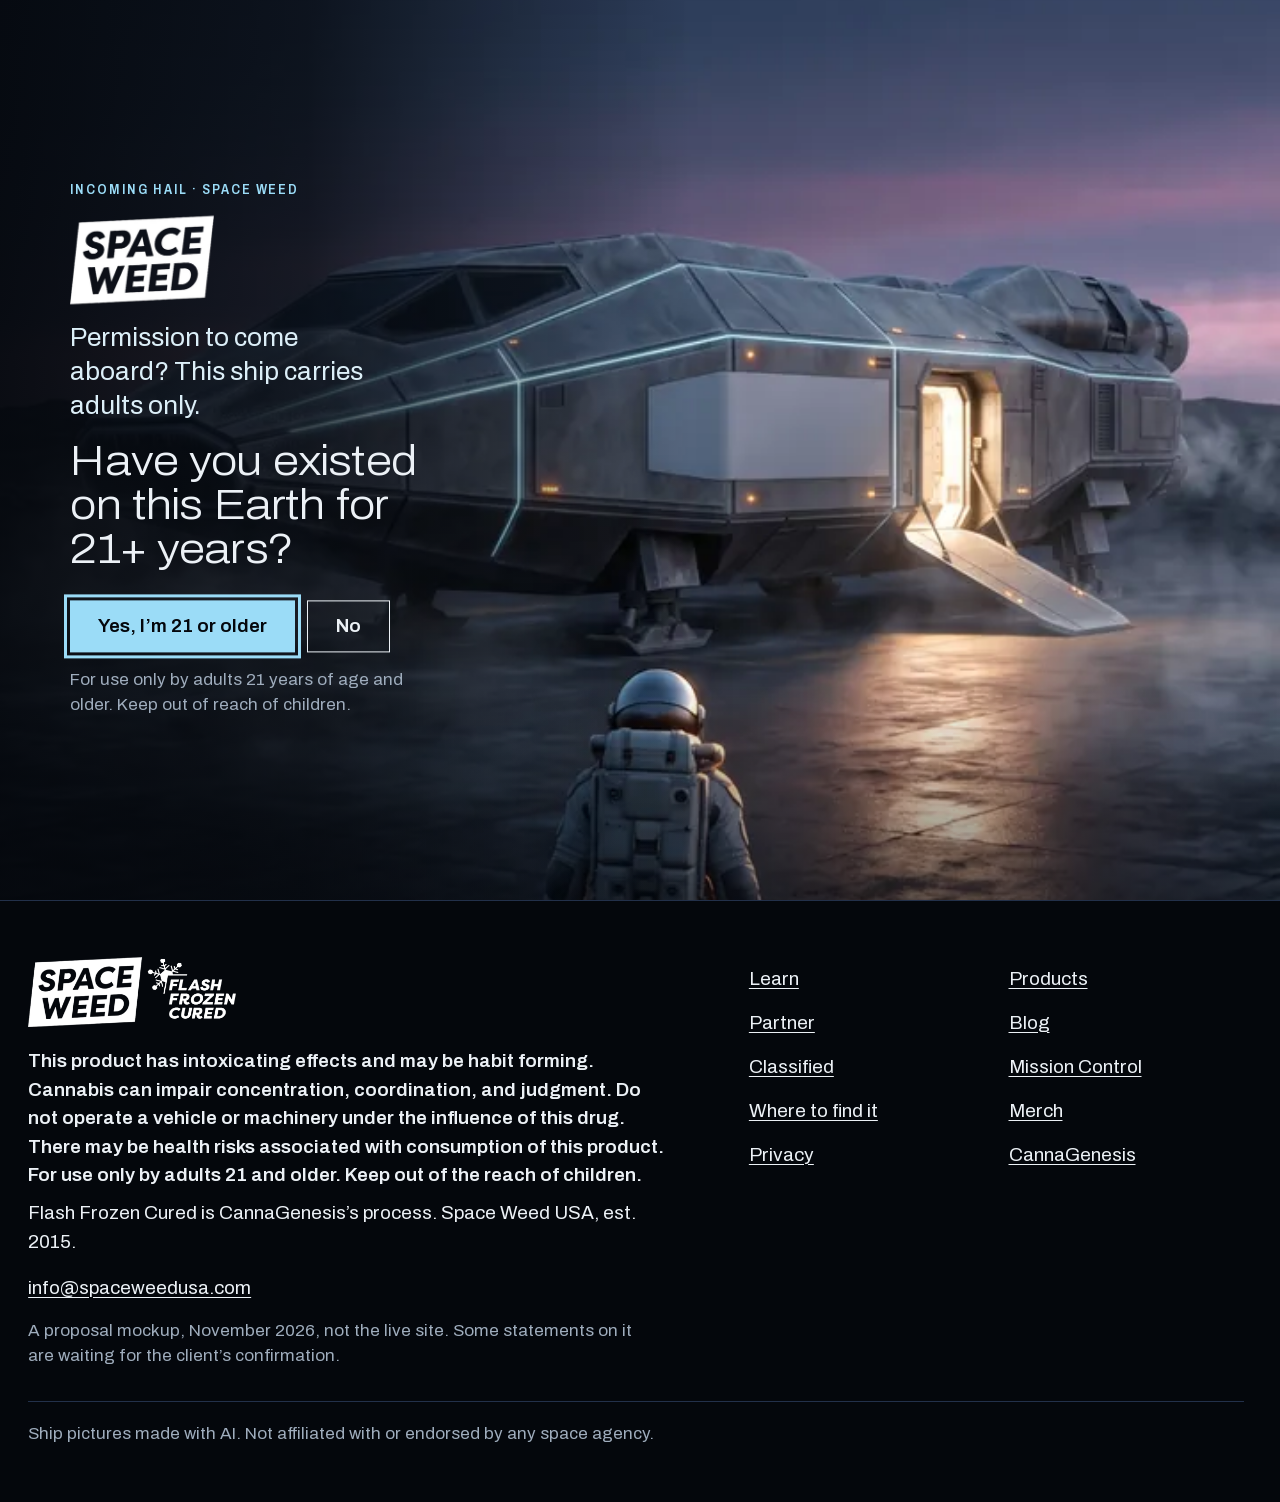
==== index.html @ d1293e0a "Boarding mock: the gate outside the ship, the boarding move, the main room with six doors, Classifie" ====
<!doctype html>
<html lang="en">
<head>
<meta charset="utf-8">
<meta name="viewport" content="width=device-width, initial-scale=1, viewport-fit=cover">
<title>Space Weed | Flash Frozen Cured Cannabis Flower</title>
<meta name="description" content="Frozen within an hour of harvest, then dried under vacuum, so a gram fills the jar like two. Space Weed flower, at licensed dispensaries. 21+.">
<meta name="robots" content="noindex">
<meta name="color-scheme" content="dark">
<meta name="theme-color" content="#04070C">
<meta name="format-detection" content="telephone=no">
<meta http-equiv="Content-Security-Policy" content="default-src 'self'; img-src 'self' data:; media-src 'self'; style-src 'self'; script-src 'self'; font-src 'self'; form-action 'self' mailto:; base-uri 'self'; object-src 'none'">
<meta property="og:type" content="website">
<meta property="og:title" content="Space Weed | Flash Frozen Cured Cannabis Flower">
<meta property="og:description" content="Frozen within an hour of harvest, then dried under vacuum, so a gram fills the jar like two. Space Weed flower, at licensed dispensaries. 21+.">
<meta property="og:image" content="https://avjcodes.github.io/boarding-mock/og-board.jpg">
<meta property="og:image:width" content="1200">
<meta property="og:image:height" content="630">
<meta name="twitter:card" content="summary_large_image">
<link rel="preload" href="assets/fonts/archivo.v2.woff2" as="font" type="font/woff2" crossorigin>
<link rel="stylesheet" href="assets/board.v1.css">
<link rel="icon" href="assets/favicon.svg" type="image/svg+xml">
<link rel="apple-touch-icon" href="assets/apple-touch-icon.png">
<script src="assets/board-boot.v1.js"></script>
</head>
<body class="page-room">
<div class="gate" id="gate" role="dialog" aria-modal="true" aria-labelledby="gate-q" aria-describedby="gate-legal">
  <div class="gate__scene" aria-hidden="true">
    <picture>
      <source media="(max-aspect-ratio: 1/1)" type="image/webp" srcset="assets/board/gate-tall-720.webp 720w, assets/board/gate-tall-1080.webp 1080w" sizes="100vw">
      <img src="assets/board/gate-wide-1280.webp" srcset="assets/board/gate-wide-1280.webp 1280w, assets/board/gate-wide-1920.webp 1920w" sizes="100vw" width="1920" height="1072" alt="" fetchpriority="high" draggable="false">
    </picture>
  </div>
  <div class="gate__ramp" aria-hidden="true">
    <picture>
      <source media="(max-aspect-ratio: 1/1)" type="image/webp" srcset="assets/board/ramp-tall-720.webp 720w, assets/board/ramp-tall-1080.webp 1080w" sizes="100vw">
      <img src="assets/board/ramp-wide-1280.webp" srcset="assets/board/ramp-wide-1280.webp 1280w, assets/board/ramp-wide-1920.webp 1920w" sizes="100vw" width="1920" height="1072" alt="" loading="lazy" decoding="async" draggable="false">
    </picture>
  </div>
  <div class="gate__shade" aria-hidden="true"></div>
  <div class="gate__panel">
    <div class="gate__ask">
      <div class="gate__top">
        <p class="tag tag--ice">Incoming hail · <span translate="no">Space&nbsp;Weed</span></p>
        <img class="gate__mark" src="assets/img/wordmark-white-300.webp" srcset="assets/img/wordmark-white-300.webp 300w, assets/img/wordmark-white-600.webp 600w" sizes="144px" width="600" height="370" alt="Space Weed">
      </div>
      <p class="gate__invite">Permission to come aboard? This ship carries adults only.</p>
      <h2 class="gate__q" id="gate-q" tabindex="-1">Have you existed on this Earth for 21+ years?</h2>
    </div>
    <div class="gate__act">
      <div class="gate__buttons">
        <button class="button" type="button" data-gate="yes">Yes, I’m 21&nbsp;or older</button>
        <button class="button button--quiet" type="button" data-gate="no">No</button>
      </div>
      <div class="gate__denied" hidden>
        <p tabindex="-1">You must be 21&nbsp;or older to visit this site.</p>
        <button class="textlink" type="button" data-gate="back">Back to the question</button>
      </div>
      <p class="gate__legal" id="gate-legal">For use only by adults 21&nbsp;years of age and older. Keep out of reach of children.</p>
    </div>
  </div>
</div>
<header class="hdr">
  <a class="skip" href="#main">Skip to content</a>
  <a class="mark" href="index.html" aria-current="page"><img src="assets/img/wordmark-white-300.webp" srcset="assets/img/wordmark-white-300.webp 300w, assets/img/wordmark-white-600.webp 600w" sizes="84px" width="600" height="370" alt="Space Weed, home"></a>
  <div class="hdr__right">
    <a class="hdr__find" href="find.html">Where to find it</a>
    <a class="hdr__merch" href="https://shopspaceweed.com" target="_blank" rel="noopener">Merch<span class="vh"> (opens the merch shop in a new tab)</span></a>
    <button class="age" type="button" data-again aria-label="21+ · show the age check again">21+</button>
  </div>
</header>
<main id="main" tabindex="-1">
<section class="room" aria-labelledby="room-title">
  <div class="room__view">
    <div class="room__stage">
      <img class="room__img" src="assets/board/room-wide-1600.webp" srcset="assets/board/room-wide-1100.webp 1100w, assets/board/room-wide-1600.webp 1600w, assets/board/room-wide-2400.webp 2400w" sizes="(max-width: 999px) 1440px, (max-aspect-ratio: 6/5) 1440px, 100vw" width="2400" height="1340" alt="" draggable="false">
      <div class="bud" aria-hidden="true"><img src="assets/board/bud-room-360.webp" srcset="assets/board/bud-room-360.webp 360w, assets/board/bud-room-720.webp 720w" sizes="(max-width: 999px) 140px, 9vw" width="720" height="720" alt="" decoding="async" draggable="false"></div>
      <nav class="doors" aria-label="Doors">
        <a class="door door--1" href="process.html" draggable="false"><span class="door__hit" aria-hidden="true"></span><span class="door__sign">Learn</span></a>
        <a class="door door--2" href="products.html" draggable="false"><span class="door__hit" aria-hidden="true"></span><span class="door__sign">Products</span></a>
        <a class="door door--3" href="partner.html" draggable="false"><span class="door__hit" aria-hidden="true"></span><span class="door__sign">Partner</span></a>
        <a class="door door--4 door--amber" href="classified.html" draggable="false"><span class="door__hit" aria-hidden="true"></span><span class="door__sign">Classified</span></a>
        <a class="door door--5" href="blog.html" draggable="false"><span class="door__hit" aria-hidden="true"></span><span class="door__sign">Blog</span></a>
        <a class="door door--6" href="contact.html" draggable="false"><span class="door__hit" aria-hidden="true"></span><span class="door__sign">Mission Control</span></a>
      </nav>
    </div>
  </div>
  <p class="pan-hint" aria-hidden="true"><svg width="18" height="12" viewBox="0 0 18 12" focusable="false"><path d="M1 6h16M5 2 1 6l4 4M13 2l4 4-4 4" fill="none" stroke="currentColor" stroke-width="1.5"/></svg>Swipe to look around</p>
  <div class="deck">
    <p class="tag tag--ice">Flight deck · welcome aboard</p>
    <h1 class="display" id="room-title">Flower dried under vacuum.</h1>
    <p class="lead">Space Weed™ is Flash Frozen Cured to preserve cannabis in its freshest state.</p>
    <noscript><p class="noscript-age">This site is for adults 21&nbsp;years of age and older. Keep out of reach of children.</p></noscript>
    <nav class="doorlist" aria-label="Doors">
      <ol>
        <li><a href="process.html"><span class="mono">01</span><span>Learn</span><svg width="20" height="20" viewBox="0 0 20 20" aria-hidden="true" focusable="false"><path d="M4 10h11M10.5 5.5 15 10l-4.5 4.5" fill="none" stroke="currentColor" stroke-width="1.6"/></svg></a></li>
        <li><a href="products.html"><span class="mono">02</span><span>Products</span><svg width="20" height="20" viewBox="0 0 20 20" aria-hidden="true" focusable="false"><path d="M4 10h11M10.5 5.5 15 10l-4.5 4.5" fill="none" stroke="currentColor" stroke-width="1.6"/></svg></a></li>
        <li><a href="partner.html"><span class="mono">03</span><span>Partner</span><svg width="20" height="20" viewBox="0 0 20 20" aria-hidden="true" focusable="false"><path d="M4 10h11M10.5 5.5 15 10l-4.5 4.5" fill="none" stroke="currentColor" stroke-width="1.6"/></svg></a></li>
        <li><a href="classified.html" class="is-amber"><span class="mono">04</span><span>Classified</span><svg width="20" height="20" viewBox="0 0 20 20" aria-hidden="true" focusable="false"><path d="M4 10h11M10.5 5.5 15 10l-4.5 4.5" fill="none" stroke="currentColor" stroke-width="1.6"/></svg></a></li>
        <li><a href="blog.html"><span class="mono">05</span><span>Blog</span><svg width="20" height="20" viewBox="0 0 20 20" aria-hidden="true" focusable="false"><path d="M4 10h11M10.5 5.5 15 10l-4.5 4.5" fill="none" stroke="currentColor" stroke-width="1.6"/></svg></a></li>
        <li><a href="contact.html"><span class="mono">06</span><span>Mission Control</span><svg width="20" height="20" viewBox="0 0 20 20" aria-hidden="true" focusable="false"><path d="M4 10h11M10.5 5.5 15 10l-4.5 4.5" fill="none" stroke="currentColor" stroke-width="1.6"/></svg></a></li>
        <li><a href="https://shopspaceweed.com" target="_blank" rel="noopener"><span class="mono">07</span><span>Merch<span class="vh"> (opens the merch shop in a new tab)</span></span><svg width="20" height="20" viewBox="0 0 20 20" aria-hidden="true" focusable="false"><path d="M4 10h11M10.5 5.5 15 10l-4.5 4.5" fill="none" stroke="currentColor" stroke-width="1.6"/></svg></a></li>
      </ol>
    </nav>
  </div>
</section>
</main>
<footer class="foot">
  <div class="foot__grid">
    <div>
      <img class="foot__mark" src="assets/img/lockup-white-800.webp" width="800" height="270" loading="lazy" decoding="async" alt="Space Weed, Flash Frozen Cured">
      <div class="foot__text">
        <p class="foot__rule">This product has intoxicating effects and may be habit forming. Cannabis can impair concentration, coordination, and judgment. Do not operate a vehicle or machinery under the influence of this drug. There may be health risks associated with consumption of this product. For use only by adults 21 and older. Keep out of the reach of children.</p>
        <p>Flash&nbsp;Frozen&nbsp;Cured is CannaGenesis’s process. <span translate="no">Space&nbsp;Weed USA</span>, est. 2015.</p>
        <p><a href="mailto:info@spaceweedusa.com">info@spaceweedusa.com</a></p>
        <p class="small">A proposal mockup, November 2026, not the live site. Some statements on it are waiting for the client’s confirmation.</p>
      </div>
    </div>
    <ul class="foot__links">
      <li><a href="process.html">Learn</a></li>
      <li><a href="products.html">Products</a></li>
      <li><a href="partner.html">Partner</a></li>
      <li><a href="blog.html">Blog</a></li>
      <li><a href="classified.html">Classified</a></li>
      <li><a href="contact.html">Mission Control</a></li>
      <li><a href="find.html">Where to find it</a></li>
      <li><a href="https://shopspaceweed.com" target="_blank" rel="noopener">Merch<span class="vh"> (opens the merch shop in a new tab)</span></a></li>
      <li><a href="privacy.html">Privacy</a></li>
      <li><a href="https://www.cannagenesis.com/">CannaGenesis</a></li>
    </ul>
    <p class="foot__credits small">Ship pictures made with AI. Not affiliated with or endorsed by any space agency.</p>
  </div>
</footer>
<div class="turn" aria-hidden="true">
  <img src="assets/img/wordmark-white-300.webp" width="600" height="370" alt="">
  <svg width="44" height="44" viewBox="0 0 44 44" focusable="false"><rect x="14" y="6" width="16" height="28" rx="3" fill="none" stroke="currentColor" stroke-width="2"/><path d="M8 30a14 14 0 0 1 0-16M5 17l3-3 3 3" fill="none" stroke="currentColor" stroke-width="2"/></svg>
  <p>Turn your phone upright to board the ship.</p>
</div>
<script src="assets/board.v1.js" defer></script>
</body>
</html>
---- assets/board.v1.css ----
/* Space Weed, the boarding mock. Contract: DESIGN.md beside the site folder.
   Fonts, colors and the square button come from the picked Spaceship draft (site.v1.css). */
@font-face{font-family:"Archivo";src:url("fonts/archivo.v2.woff2") format("woff2");font-weight:300 700;font-stretch:75% 125%;font-display:swap}
@font-face{font-family:"JetBrains Mono";src:url("fonts/jetbrains-mono.v1.woff2") format("woff2");font-weight:400 600;font-display:swap}

:root{
  --void:#04070C; --night:#0A1424; --panel:#0C1626; --line:#22304A; --ink:#ECF1F6; --muted:#9FADBD;
  --ice:#9BDCF7; --ice-ink:#04070C; --signal:#F5A65B; --frost:#DCEFF8;
  --floor:#3A4448;
  --font-text:"Archivo",Arial,Helvetica,sans-serif;
  --font-mono:"JetBrains Mono",Consolas,"Courier New",monospace;
  --step-label:clamp(0.8125rem,0.78rem + 0.15vw,0.875rem);
  --step-small:clamp(1rem,0.95rem + 0.2vw,1.0625rem);
  --step-body:clamp(1.0625rem,1rem + 0.25vw,1.1875rem);
  --step-lead:clamp(1.25rem,1.1rem + 0.7vw,1.625rem);
  --margin:clamp(1rem,2.2vw,2rem);
  --hdr-h:4.5rem;
  --ease-travel:cubic-bezier(0.76,0,0.24,1);
  --ease-out:cubic-bezier(0.215,0.61,0.355,1);
  --t-press:140ms; --t-hover:180ms;
}
@view-transition{navigation:auto}
*,*::before,*::after{box-sizing:border-box}
html{background:var(--void);color-scheme:dark;-webkit-text-size-adjust:100%;text-size-adjust:100%;-webkit-tap-highlight-color:transparent}
body{margin:0;background:var(--void);color:var(--ink);font-family:var(--font-text);font-weight:400;font-size:var(--step-body);line-height:1.5;text-rendering:optimizeLegibility;touch-action:manipulation;-webkit-touch-callout:none}
[hidden]{display:none !important}
h1,h2,h3,p,figure,ul,ol,dl,dd{margin:0}
ul,ol{padding:0;list-style:none}
img,svg,picture{display:block;max-width:100%}
a{color:inherit;text-underline-offset:0.18em;text-decoration-thickness:0.07em}
button{font:inherit;color:inherit}
:focus-visible{outline:3px solid var(--ice);outline-offset:3px}
main:focus{outline:0}
::selection{background:var(--ice);color:var(--ice-ink)}
p{max-width:62ch}

.tag{display:inline-block;font-weight:600;font-stretch:80%;font-size:var(--step-label);line-height:1.2;letter-spacing:0.14em;text-transform:uppercase;color:var(--muted);font-variant-numeric:tabular-nums}
.tag--ice{color:var(--ice)}
.tag--signal{color:var(--signal)}
.mono{font-family:var(--font-mono);font-variant-numeric:tabular-nums lining-nums}
.small{font-size:var(--step-small);line-height:1.45;color:var(--muted)}
.lead{font-size:var(--step-lead);line-height:1.35;max-width:40ch}
.display{font-weight:300;font-stretch:112%;line-height:1;letter-spacing:-0.025em}

.button{display:inline-flex;align-items:center;justify-content:center;text-align:center;min-height:3.25rem;padding:0.5rem 1.75rem;background:var(--ice);color:var(--ice-ink);font-weight:600;text-decoration:none;line-height:1.2;border:0;border-radius:0;cursor:pointer;transition:transform var(--t-press) var(--ease-out)}
.button:active{transform:scale(0.97)}
.button--quiet{background:transparent;color:var(--ink);border:1px solid var(--ink)}
.button--signal{background:var(--signal)}
@media (hover:hover){
  .button:hover{background:var(--frost)}
  .button--quiet:hover{background:rgba(155,220,247,0.14)}
  .button--signal:hover{background:#FFC088}
}
.textlink{display:inline-flex;align-items:center;min-height:2.75rem;font-weight:600;background:none;border:0;padding:0;cursor:pointer;text-decoration:underline;text-underline-offset:0.18em}
.skip{position:absolute;left:0.5rem;top:-4rem;z-index:100;padding:0.6rem 0.9rem;background:var(--ice);color:var(--ice-ink);font-weight:600;pointer-events:auto}
.skip:focus{top:0.5rem}

/* ---------- the gate: outside the ship ---------- */
.gate{position:fixed;inset:0;z-index:60;overflow:hidden;background:var(--void)}
html:not(.gate-pending) .gate{display:none}
html.gate-pending,html.gate-pending body{overflow:hidden}
.gate picture{width:100%;height:100%}
.gate__scene,.gate__ramp{position:absolute;inset:0}
.gate__scene img,.gate__ramp img{width:100%;height:100%;max-width:none;object-fit:cover;-webkit-user-select:none;user-select:none;-webkit-user-drag:none}
.gate__scene{transform-origin:var(--hx,72%) var(--hy,50%)}
.gate__scene img{object-position:0% 50%}
.gate__ramp{opacity:0;transform-origin:var(--rx,50%) var(--ry,36%)}
.gate__ramp img{object-position:50% 40%}
.gate__shade{position:absolute;inset:0;background:
  linear-gradient(90deg,rgba(4,7,12,0.92) 0%,rgba(4,7,12,0.74) 24%,rgba(4,7,12,0.3) 40%,rgba(4,7,12,0) 54%),
  linear-gradient(to top,rgba(4,7,12,0.5) 0%,rgba(4,7,12,0) 24%)}
.gate__panel{position:absolute;left:max(var(--margin),5.5vw);top:50%;width:clamp(18rem,32vw,27rem);transform:translateY(-50%);display:grid;gap:1.75rem}
.gate__ask{display:grid;gap:1.1rem;justify-items:start}
.gate__top{display:grid;gap:1rem;justify-items:start}
.gate__mark{width:9rem;height:auto}
.gate__invite{font-size:var(--step-lead);line-height:1.3;color:var(--frost);max-width:22ch}
.gate__q{font-weight:300;font-stretch:112%;font-size:clamp(2rem,3.3vw,3.25rem);line-height:1.04;letter-spacing:-0.02em;outline:0}
.gate__act{display:grid;gap:1rem;justify-items:start}
.gate__buttons{display:flex;flex-wrap:wrap;gap:0.75rem}
.gate__legal{font-size:var(--step-small);line-height:1.45;color:var(--muted);max-width:34ch}
.gate__denied{display:grid;gap:0.4rem;justify-items:start}
.gate__denied p{font-size:var(--step-lead);line-height:1.3;outline:0}

/* boarding: one move toward the hatch, the ramp, then the room. JS sets the two origins from the pictures. */
html.is-boarding .gate__panel,html.is-boarding .gate__shade{opacity:0;transition:opacity 260ms ease}
html.is-boarding .gate__scene{transform:scale(2.2);transition:transform 1250ms cubic-bezier(0.5,0,0.75,0.3);will-change:transform}
html.is-boarding .gate__ramp{opacity:1;transform:scale(1.3);transition:opacity 420ms ease 520ms,transform 1350ms cubic-bezier(0.3,0,0.6,1) 520ms;will-change:transform,opacity}
html.is-arriving .gate{opacity:0;transition:opacity 560ms ease}
html.is-arriving .room__stage{animation:settle 1100ms var(--ease-out) both}
@keyframes settle{from{transform:scale(1.05)}to{transform:none}}

/* ---------- header ---------- */
.hdr{position:absolute;left:0;right:0;top:0;z-index:20;height:calc(var(--hdr-h) + env(safe-area-inset-top));display:flex;align-items:center;justify-content:space-between;gap:1rem;padding:env(safe-area-inset-top) max(var(--margin),env(safe-area-inset-right)) 0 max(var(--margin),env(safe-area-inset-left));background:linear-gradient(to bottom,rgba(4,7,12,0.72),rgba(4,7,12,0));pointer-events:none}
.hdr a,.hdr button{pointer-events:auto}
.mark{display:flex;align-items:center;min-height:2.75rem}
.mark img{width:5.25rem;height:auto}
.vh{position:absolute !important;width:1px;height:1px;overflow:hidden;clip-path:inset(50%);white-space:nowrap}
.hdr__right{display:flex;align-items:center;gap:0.5rem}
.hnav{display:flex;align-items:center;gap:0.25rem;margin-right:auto;margin-left:1.5rem;pointer-events:auto}
.hnav a{display:inline-flex;align-items:center;min-height:2.75rem;padding:0 0.7rem;font-weight:600;font-size:0.9375rem;text-decoration:none}
.hnav a[aria-current]{color:var(--ice)}
@media (hover:hover){.hnav a:hover{color:var(--ice)}}
.hmenu{display:none;position:relative;pointer-events:auto}
.hmenu summary{display:inline-flex;align-items:center;min-height:2.75rem;padding:0 0.85rem;border:1px solid rgba(236,241,246,0.55);background:rgba(4,7,12,0.6);font-weight:600;font-size:0.9375rem;cursor:pointer;list-style:none}
.hmenu summary::-webkit-details-marker{display:none}
.hmenu__list{position:absolute;right:0;top:calc(100% + 0.4rem);z-index:30;display:grid;min-width:13rem;padding:0.4rem;background:var(--night);border:1px solid var(--line);box-shadow:0 1rem 2rem rgba(0,0,0,0.5)}
.hmenu__list a{display:flex;align-items:center;min-height:2.75rem;padding:0 0.75rem;font-weight:600;text-decoration:none}
.hmenu__list a[aria-current]{color:var(--ice)}
.hdr--nav .hdr__merch{display:none}
@media (max-width:899px){.hdr--nav .hnav{display:none}.hdr--nav .hmenu{display:block;margin-left:auto}.hdr--nav .hdr__find{display:none}}
.hdr__find,.hdr__merch{display:inline-flex;align-items:center;min-height:2.75rem;padding:0 0.85rem;font-weight:600;font-size:0.9375rem;text-decoration:none;background:rgba(4,7,12,0.5)}
.hdr__find{border:1px solid rgba(236,241,246,0.55)}
.hdr__merch{border:1px solid transparent}
@media (hover:hover){.hdr__find:hover,.hdr__merch:hover{color:var(--ice);border-color:var(--ice)}}
@media (max-width:520px){.hdr__right{gap:0.35rem}.hdr__find,.hdr__merch{padding:0 0.6rem;font-size:0.875rem}.hdr__merch{display:none}}
.age{display:inline-flex;align-items:center;justify-content:center;min-width:2.75rem;min-height:2.75rem;padding:0 0.7rem;border:1px solid rgba(236,241,246,0.4);background:rgba(4,7,12,0.5);font-weight:600;font-stretch:80%;font-size:var(--step-label);letter-spacing:0.14em;text-transform:uppercase;cursor:pointer}
.age:active{opacity:0.6}
@media (hover:hover){.age:hover{border-color:var(--ice);color:var(--ice)}}

/* ---------- the main room ---------- */
.room{position:relative;background:var(--void)}
.room__view{position:relative;height:100vh;height:100svh;min-height:30rem;overflow:hidden;container-type:size;background:var(--floor)}
/* the stage keeps the room picture's own shape (2752 x 1536), so every percentage below lands on the picture */
.room__stage{position:absolute;left:0;top:min(0px,calc((100cqh - 55.814cqw) / 2));width:100cqw;height:55.814cqw;--stage-w:100cqw;transform-origin:var(--ox,50%) var(--oy,50%);-webkit-user-select:none;user-select:none}
.room__img{position:absolute;inset:0;width:100%;height:100%;max-width:none;-webkit-user-drag:none}
.room__stage::after{content:"";position:absolute;left:0;right:0;bottom:-1px;height:14%;background:linear-gradient(to bottom,rgba(58,68,72,0),var(--floor));pointer-events:none}
.room__view::after{content:"";position:absolute;left:0;right:0;bottom:0;height:36%;background:linear-gradient(to top,rgba(4,7,12,0.8),rgba(4,7,12,0));pointer-events:none;z-index:2}

/* their own bud, over the console */
.bud{position:absolute;left:45.7%;top:39.3%;width:8.4%;pointer-events:none}
.bud img{position:relative;z-index:1;width:100%;height:auto;animation:drift 7s ease-in-out infinite alternate}
.bud::before{content:"";position:absolute;left:-30%;right:-30%;top:-22%;bottom:-22%;background:radial-gradient(closest-side,rgba(155,220,247,0.3),rgba(155,220,247,0));animation:pulse 7s ease-in-out infinite alternate}
.bud::after{content:"";position:absolute;left:-14%;right:-14%;top:97%;height:22%;border-radius:50%;background:radial-gradient(closest-side,rgba(155,220,247,0.5),rgba(155,220,247,0));animation:pulse 7s ease-in-out infinite alternate}
@keyframes drift{from{transform:translateY(-3%) rotate(-1.5deg)}to{transform:translateY(4%) rotate(1.5deg)}}
@keyframes pulse{from{opacity:1}to{opacity:0.6}}

/* the doors are the menu: a hit area over each door and real text on each lit sign */
.doors{position:absolute;inset:0;z-index:3}
.door{display:block;color:var(--ice-ink);text-decoration:none;outline:none;-webkit-user-drag:none}
.door__hit,.door__sign{position:absolute;cursor:pointer}
.doors .door__sign.is-warped{left:0;top:0;transform-origin:0 0;backface-visibility:hidden}
.door__sign{display:flex;align-items:center;justify-content:center;text-align:center;white-space:normal;text-wrap:balance;padding:0 0.35em;font-weight:650;font-stretch:76%;font-size:max(11px,calc(var(--stage-w) * 0.009));line-height:1.05;letter-spacing:0.06em;text-transform:uppercase}
.room:not(.is-lit) .door__sign{background-color:#BCE9F5}
.room:not(.is-lit) .door--amber .door__sign{background-color:#FDE7B5}
.door--1 .door__hit{left:3.6%;top:28.6%;width:11.9%;height:42%}
.door--2 .door__hit{left:22.2%;top:34%;width:10.6%;height:31.5%}
.door--3 .door__hit{left:38.4%;top:36.3%;width:9.6%;height:19.7%}
.door--4 .door__hit{left:53.2%;top:36.3%;width:9.6%;height:19.7%}
.door--5 .door__hit{left:68.1%;top:34%;width:10.4%;height:31.5%}
.door--6 .door__hit{left:84.8%;top:28.6%;width:11.8%;height:42%}
/* without script: flat, centred on each panel. board.v1.js then lays each label onto its panel's four corners */
.door--1 .door__sign{left:4.10%;top:31.35%;width:10.82%;height:4.40%}
.door--2 .door__sign{left:22.79%;top:35.61%;width:9.31%;height:3.42%}
.door--3 .door__sign{left:38.90%;top:37.34%;width:8.45%;height:2.96%}
.door--4 .door__sign{left:53.80%;top:37.21%;width:8.42%;height:3.09%}
.door--5 .door__sign{left:68.70%;top:35.58%;width:9.08%;height:3.45%}
.door--6 .door__sign{left:85.37%;top:31.44%;width:10.55%;height:4.43%}
.door__hit::after{content:"";position:absolute;inset:16% 2% 0;background:radial-gradient(58% 56% at 50% 48%,rgba(155,220,247,0.7),rgba(155,220,247,0));mix-blend-mode:screen;opacity:0;transition:opacity var(--t-hover) ease}
.door--amber .door__hit::after{background:radial-gradient(58% 56% at 50% 48%,rgba(245,166,91,0.7),rgba(245,166,91,0))}
.door:focus-visible .door__hit{outline:3px solid var(--ice);outline-offset:3px}
.door--amber:focus-visible .door__hit{outline-color:var(--signal)}
.door:active .door__hit::after,.door:focus-visible .door__hit::after{opacity:1}
@media (hover:hover){
  .door:hover .door__hit::after{opacity:1}
  /* right after boarding the pointer is still where Yes was: no door lights until it moves */
  .room.rest .door:hover .door__hit::after{opacity:0}
}
.room.is-leaving .room__stage{transform:scale(1.45);opacity:0;transition:transform 420ms var(--ease-travel),opacity 360ms ease 60ms}
.room.is-leaving .deck,.room.is-leaving .pan-hint{opacity:0;transition:opacity 200ms ease}

/* the approved home lines, on the floor */
.deck{position:absolute;left:max(var(--margin),env(safe-area-inset-left));right:var(--margin);bottom:clamp(1.25rem,4.5vh,3rem);z-index:4;display:grid;gap:0.7rem;justify-items:start;pointer-events:none}
.deck h1{font-size:clamp(2.4rem,min(4.4vw,8vh),4.4rem);white-space:nowrap}
.deck .lead{max-width:40ch;color:var(--frost)}
.doorlist,.pan-hint{display:none}
.noscript-age{font-weight:600}

/* ---------- footer ---------- */
.foot{border-top:1px solid var(--line);background:var(--void);padding:clamp(2rem,5vw,3.5rem) max(var(--margin),env(safe-area-inset-right)) calc(clamp(2rem,5vw,3.5rem) + env(safe-area-inset-bottom)) max(var(--margin),env(safe-area-inset-left))}
.foot__grid{display:grid;grid-template-columns:minmax(0,1.3fr) minmax(0,1fr);gap:2rem clamp(2rem,6vw,5rem);max-width:76rem}
.foot__mark{width:13rem;height:auto;margin-bottom:1.25rem}
.foot__text{display:grid;gap:0.6rem}
.foot__rule{font-weight:600}
.foot__text a{display:inline-flex;align-items:center;min-height:2.75rem}
.foot__links{display:grid;grid-template-columns:repeat(2,minmax(0,1fr));gap:0 1.5rem;align-content:start}
.foot__links a{display:flex;align-items:center;min-height:2.75rem}
.foot__credits{grid-column:1 / -1;border-top:1px solid var(--line);padding-top:1.25rem;max-width:none}
@media (hover:hover){.foot a:hover{color:var(--ice)}}

/* ---------- Classified ---------- */
.cl{position:relative;min-height:100vh;min-height:100svh;display:grid;align-content:center;gap:2rem;padding:calc(var(--hdr-h) + 1.5rem) max(var(--margin),env(safe-area-inset-right)) 3.5rem max(var(--margin),5.5vw)}
.cl__bg{position:absolute;inset:0;overflow:hidden}
.cl__bg img{width:100%;height:100%;max-width:none;object-fit:cover;object-position:56% 50%;-webkit-user-select:none;user-select:none}
.cl__bg::after{content:"";position:absolute;inset:0;background:
  linear-gradient(90deg,rgba(4,7,12,0.93) 0%,rgba(4,7,12,0.76) 32%,rgba(4,7,12,0.2) 62%,rgba(4,7,12,0.45) 100%),
  linear-gradient(to top,rgba(4,7,12,0.7),rgba(4,7,12,0) 30%)}
.cl__panel{position:relative;z-index:1;width:min(31rem,100%);display:grid;gap:1.5rem}
.cl__head{display:grid;gap:0.8rem;justify-items:start}
.cl h1{font-size:clamp(2.2rem,1.4rem + 2.2vw,3rem);max-width:14ch}
.cl__lede{color:var(--frost)}

.form{display:grid;gap:1rem;padding:1.25rem;border:1px solid var(--line);background:rgba(10,20,36,0.9)}
.form__head{display:grid;gap:0.4rem}
.form__head h2{font-size:1.375rem;font-weight:600;line-height:1.2}
.form__head p{color:var(--muted);font-size:var(--step-small);line-height:1.45}
.form__row{display:grid;gap:0.35rem}
.form label{font-weight:600}
.form__help{font-size:0.9375rem;line-height:1.4;color:var(--muted)}
.form__pair{display:grid;gap:1rem}
.form__pair .form__help{margin-top:-0.65rem}
.form input[type="text"],.form input[type="email"]{width:100%;min-height:3rem;padding:0.5rem 0.75rem;border:1px solid #4A5C7E;border-radius:0;background:var(--void);color:var(--ink);font:inherit;font-size:max(1rem,16px)}
.form input:focus-visible{outline-offset:0;border-color:var(--ice)}
.form input[aria-invalid="true"]{border-color:var(--signal)}
.form__check{display:grid;grid-template-columns:auto 1fr;gap:0.75rem;align-items:center;min-height:2.75rem;cursor:pointer}
.form__check input{width:1.5rem;height:1.5rem;margin:0;font-size:16px;accent-color:var(--signal)}
.form .button{width:100%}
.form__msg{font-weight:600;color:var(--signal)}
.form__msg:empty{display:none}
.form__fine{font-size:0.9375rem;line-height:1.45;color:var(--muted)}
.mocknote{font-family:var(--font-mono);font-size:0.8125rem;line-height:1.55;color:var(--muted);border-left:2px solid var(--signal);padding-left:0.75rem}
.mocknote .textlink{display:flex;min-height:2.75rem;font-family:var(--font-mono);font-size:0.8125rem;color:var(--ink)}

/* the Space Cadet ID: the one rounded object, because it is a card */
.cadet{display:grid;gap:1.25rem;justify-items:start}
.cadet__in{font-size:var(--step-lead);font-weight:600;outline:0}
.card{position:relative;width:100%;max-width:27rem;aspect-ratio:1.586;border-radius:14px;overflow:hidden;padding:5.5% 6%;display:grid;grid-template-rows:auto 1fr auto;container-type:inline-size;color:var(--ink);background:
  linear-gradient(135deg,rgba(155,220,247,0.16),rgba(155,220,247,0) 42%),
  linear-gradient(160deg,#142238 0%,#0A1424 55%,#060C16 100%);
  border:1px solid #33486C;box-shadow:0 1.5rem 3rem rgba(0,0,0,0.55),inset 0 1px 0 rgba(255,255,255,0.12)}
.card::before{content:"";position:absolute;left:0;right:0;top:0;height:5px;background:var(--signal)}
.card__top{display:flex;align-items:flex-start;justify-content:space-between;gap:1rem}
.card__mark{width:24cqw;height:auto}
.card__kind{font-weight:600;font-stretch:80%;font-size:max(11px,3.4cqw);letter-spacing:0.16em;text-transform:uppercase;color:var(--signal)}
.card__name{align-self:center;font-weight:300;font-stretch:112%;font-size:clamp(1.5rem,10cqw,3rem);line-height:1;letter-spacing:-0.02em;text-transform:uppercase;overflow:hidden;text-overflow:ellipsis;white-space:nowrap;max-width:100%}
.card__foot{display:flex;align-items:flex-end;justify-content:space-between;gap:1rem}
.card__meta{display:flex;gap:7cqw;font-family:var(--font-mono);font-size:max(11px,3.1cqw);line-height:1.45;color:var(--frost)}
.card__meta dt{color:var(--muted);font-size:0.86em;letter-spacing:0.06em;text-transform:uppercase}
.card__meta dd{font-variant-numeric:tabular-nums}
.card__bars{flex:none;width:24cqw;height:9cqw;background:repeating-linear-gradient(90deg,var(--frost) 0 2px,transparent 2px 4px,var(--frost) 4px 5px,transparent 5px 9px,var(--frost) 9px 12px,transparent 12px 14px);opacity:0.85}

.file{position:relative;z-index:1;width:min(31rem,100%);display:grid;gap:0.85rem;padding:1.25rem 1.4rem 1.4rem;border:1px solid var(--line);background:rgba(10,16,26,0.92)}
.file::before{content:"";position:absolute;left:-1px;right:-1px;top:-1px;height:3px;background:var(--signal)}
.file__no{display:flex;flex-wrap:wrap;align-items:center;justify-content:space-between;gap:0.5rem 1rem;font-family:var(--font-mono);font-size:0.8125rem;letter-spacing:0.08em;text-transform:uppercase;color:var(--muted);max-width:none}
.file__stamp{color:var(--signal);border:1.5px solid currentColor;padding:0.2em 0.55em;transform:rotate(-2deg)}
.file [data-open],.file__body{display:none}
.file.is-open [data-open]{display:inline-block}
.file.is-open [data-locked],.file.is-open .file__locked{display:none}
.file.is-open .file__body{display:grid;gap:0.7rem}
.file__locked{display:grid;gap:0.6rem;padding:0.2rem 0 0.4rem}
.redact{display:block;height:0.95rem;background:#2A3448}
.redact--a{width:94%}.redact--b{width:80%}.redact--c{width:88%}.redact--d{width:46%}
.file h2{font-weight:300;font-stretch:112%;font-size:clamp(1.6rem,1.2rem + 1.4vw,2.2rem);line-height:1.08;letter-spacing:-0.015em}
.file p{color:var(--frost)}
.ledger{display:grid;border-top:1px solid var(--line)}
.ledger li{display:grid;grid-template-columns:auto 1fr;gap:0.1rem 1rem;align-items:baseline;padding:0.6rem 0;border-bottom:1px solid var(--line)}
.ledger .mono{font-size:0.9375rem;color:var(--ink);white-space:nowrap}
.ledger .small{grid-column:1 / -1;font-size:0.875rem}
.ledger a{display:inline-flex;align-items:center;min-height:2.75rem;font-size:0.875rem;color:var(--ice)}
.ledger li{grid-template-columns:1fr auto}
.ledger .small{grid-column:1}
.ledger a{grid-column:2;grid-row:1 / span 2}
@media (min-width:1000px) and (min-aspect-ratio:1/1){
  .form__pair{grid-template-columns:1fr 1fr;gap:0.35rem 1rem}
  .form__pair .form__help{grid-column:1 / -1;margin-top:0}
}
@media (min-width:1200px) and (min-aspect-ratio:1/1){
  .cl{grid-template-columns:minmax(0,31rem) minmax(0,1fr) minmax(0,24rem);align-items:center}
  .file{grid-column:3;width:auto}
}

/* ---------- Blog: one article, easy to read ---------- */
.post{max-width:46rem;margin:0 auto;padding:calc(var(--hdr-h) + 2.5rem) max(var(--margin),env(safe-area-inset-right)) 4rem max(var(--margin),env(safe-area-inset-left))}
.post__head{display:grid;gap:0.9rem;justify-items:start;padding-bottom:2rem;margin-bottom:2rem;border-bottom:1px solid var(--line)}
.post__kicker{font-family:var(--font-mono);font-size:0.8125rem;letter-spacing:0.06em;text-transform:uppercase;color:var(--muted)}
.post h1{font-size:clamp(2rem,1.3rem + 2.4vw,3.2rem);line-height:1.06;max-width:22ch}
.post__body{display:grid;gap:1.1rem}
.post__body h2{font-weight:600;font-size:clamp(1.35rem,1.15rem + 0.8vw,1.75rem);line-height:1.2;margin-top:1.25rem}
.post__body p,.post__body li{color:var(--frost)}
.post__body ol,.post__body ul{display:grid;gap:0.6rem;margin:0;padding-left:1.4rem}
.post__body ul{list-style:disc}
.post__body ol{list-style:decimal}
.post__body li::marker{color:var(--ice)}
.post__body strong{color:var(--ink)}
.post__body a{color:var(--ice)}

/* ---------- a phone on its side ---------- */
.turn{display:none}
@media (orientation:landscape) and (max-height:500px) and (hover:none) and (pointer:coarse){
  html.gate-pending .turn{position:fixed;inset:0;z-index:90;display:flex;align-items:center;justify-content:center;gap:1.4rem;padding:1.5rem max(1.5rem,env(safe-area-inset-right)) 1.5rem max(1.5rem,env(safe-area-inset-left));background:var(--void)}
  .turn img{width:6.5rem;height:auto;flex:none}
  .turn svg{flex:none;color:var(--ice)}
  .turn p{max-width:18ch;font-weight:600;font-size:1.2rem;line-height:1.3}
}

/* ---------- the gate on an upright screen: question in the sky, buttons at the thumb ---------- */
@media (max-aspect-ratio:1/1){
  .gate__scene img{object-position:50% 46%}
  .gate__ramp img{object-position:50% 42%}
  .gate__shade{background:
    linear-gradient(to bottom,rgba(4,7,12,0.82) 0%,rgba(4,7,12,0.46) 28%,rgba(4,7,12,0) 42%),
    linear-gradient(to top,rgba(4,7,12,0.92) 0%,rgba(4,7,12,0.62) 18%,rgba(4,7,12,0) 36%)}
  .gate__panel{left:0;top:0;right:0;bottom:0;width:auto;transform:none;display:flex;flex-direction:column;justify-content:space-between;gap:1rem;padding:calc(env(safe-area-inset-top) + 1rem) max(1.25rem,env(safe-area-inset-right)) calc(env(safe-area-inset-bottom) + 1.1rem) max(1.25rem,env(safe-area-inset-left))}
  .gate__ask{gap:0.75rem;max-width:34rem}
  .gate__top{display:flex;flex-direction:row-reverse;flex-wrap:wrap;justify-content:space-between;align-items:center;width:100%;gap:0.75rem}
  .gate__mark{width:5rem}
  .gate__invite{font-size:1.125rem;max-width:26ch}
  .gate__q{font-weight:400;font-size:clamp(1.85rem,8.4vw,2.6rem);max-width:15ch}
  .gate__act{justify-items:stretch;gap:0.7rem;width:100%;max-width:30rem}
  .gate__buttons{display:grid;grid-template-columns:1fr auto;gap:0.6rem}
  .gate__buttons .button{min-height:3.5rem;padding:0.5rem 1rem}
  .gate__buttons .button--quiet{min-width:5.5rem}
  .gate__legal{max-width:none;font-size:0.9375rem}
}
@media (min-aspect-ratio:1/1) and (max-aspect-ratio:3/2){
  .gate__scene img{object-position:35% 50%}
  .gate__panel{width:clamp(18rem,28vw,24rem)}
}
/* a very short window (a docked browser, a small laptop pane): the gate's text scrolls over a fixed picture */
@media (min-aspect-ratio:1/1) and (max-height:560px){
  .gate{overflow-y:auto;overscroll-behavior:contain}
  .gate__scene,.gate__ramp,.gate__shade{position:fixed}
  .gate__panel{position:relative;left:auto;top:auto;transform:none;margin:1.25rem 0 1.25rem max(var(--margin),5.5vw)}
}
@media (min-aspect-ratio:1/1) and (max-height:640px){
  .gate__panel{gap:1rem}
  .gate__ask{gap:0.8rem}
  .gate__mark{width:6.5rem}
  .gate__invite{font-size:1.125rem}
  .gate__q{font-size:clamp(1.75rem,2.8vw,2.4rem)}
}

/* ---------- phones, upright tablets and narrow windows: the room becomes a strip you swipe ---------- */
@media (max-width:999px),(max-aspect-ratio:6/5){
  :root{--hdr-h:3.75rem}
  .room{--view-h:clamp(16rem,48vh,30rem)}
  @supports (height:1svh){.room{--view-h:clamp(16rem,48svh,30rem)}}
  .door__sign{font-size:max(11px,calc(var(--stage-w) * 0.0094))}
  .room__view{height:var(--view-h);min-height:0;container-type:normal;overflow-x:auto;overflow-y:hidden;overscroll-behavior-x:contain;-webkit-overflow-scrolling:touch;scrollbar-width:none;touch-action:pan-x pan-y}
  .room__view::-webkit-scrollbar{display:none}
  .room__view::after{display:none}
  .room__stage{position:relative;left:auto;top:auto;--stage-h:calc(var(--view-h) / 0.6);--stage-w:calc(var(--stage-h) * 1.7917);width:var(--stage-w);height:var(--stage-h);margin-top:calc(var(--stage-h) * -0.21)}
  .room__stage::after{display:none}
  .room__view.is-dragging,.room__view.is-dragging .door__hit,.room__view.is-dragging .door__sign{cursor:grabbing}
  html.is-arriving .room__stage{animation:none}
  .room.is-leaving .room__stage{transform:scale(1.3)}
  .pan-hint{display:flex;position:absolute;left:50%;top:calc(var(--view-h) - 3.25rem);z-index:5;transform:translateX(-50%);align-items:center;gap:0.5rem;padding:0.45rem 0.8rem;background:rgba(4,7,12,0.74);border:1px solid rgba(236,241,246,0.18);font-family:var(--font-mono);font-size:0.8125rem;letter-spacing:0.06em;text-transform:uppercase;white-space:nowrap;pointer-events:none;transition:opacity 300ms ease}
  .pan-hint svg{flex:none;max-width:none}
  .pan-hint.is-off{opacity:0}
  .deck{position:static;padding:1.4rem max(var(--margin),env(safe-area-inset-right)) 2.5rem max(var(--margin),env(safe-area-inset-left));gap:0.8rem;pointer-events:auto;background:linear-gradient(to bottom,#1A2226,var(--void) 8rem)}
  .deck h1{font-size:clamp(2.2rem,9.4vw,3.4rem);white-space:normal;max-width:12ch}
  .deck .lead{font-size:1.125rem;line-height:1.4}
  .doorlist{display:block;width:100%;max-width:34rem;margin-top:0.4rem;border-top:1px solid var(--line)}
  .doorlist a{display:grid;grid-template-columns:2.25rem 1fr auto;align-items:center;gap:0.5rem;min-height:3.5rem;border-bottom:1px solid var(--line);text-decoration:none;font-weight:600;font-size:1.25rem}
  .doorlist a:active{background:rgba(155,220,247,0.18)}
  .doorlist .mono{font-size:0.8125rem;font-weight:400;color:var(--muted)}
  .doorlist svg{color:var(--ice)}
  .doorlist .is-amber,.doorlist .is-amber svg{color:var(--signal)}

  .foot__grid{grid-template-columns:1fr}
}

/* ---------- Classified on a phone or an upright screen: the room on top, the form under it ---------- */
@media (max-width:999px),(max-aspect-ratio:1/1){
  .cl{display:block;min-height:0;padding:0}
  .cl__bg{position:relative;inset:auto;height:clamp(13rem,34vh,22rem);height:clamp(13rem,34svh,22rem)}
  .cl__bg img{object-position:50% 52%}
  .cl__bg::after{background:linear-gradient(to top,var(--void) 0%,rgba(4,7,12,0.15) 55%,rgba(4,7,12,0.5) 100%)}
  .cl__panel{width:auto;max-width:34rem;margin-top:-2rem;padding:0 max(var(--margin),env(safe-area-inset-right)) 0 max(var(--margin),env(safe-area-inset-left))}
  .file{width:auto;max-width:31rem;margin:2rem max(var(--margin),env(safe-area-inset-right)) 3rem max(var(--margin),env(safe-area-inset-left))}
}
@media (max-width:359px){
  .gate__top{flex-direction:column-reverse;align-items:flex-start;gap:0.5rem}
  .gate__q{font-size:1.7rem}
  .doorlist a{font-size:1.125rem}
}

html.motion-off *,html.motion-off *::before,html.motion-off *::after{animation-duration:0.01ms !important;animation-iteration-count:1 !important;transition-duration:0.01ms !important;transition-delay:0ms !important}
html.motion-off.is-boarding .gate__scene,html.motion-off.is-boarding .gate__ramp,html.motion-off .room.is-leaving .room__stage{transform:none}
@media (prefers-reduced-motion:reduce){
  *,*::before,*::after{animation-duration:0.01ms !important;animation-iteration-count:1 !important;transition-duration:0.01ms !important;transition-delay:0ms !important}
  html.is-boarding .gate__scene,html.is-boarding .gate__ramp{transform:none}
  .room.is-leaving .room__stage{transform:none}
}
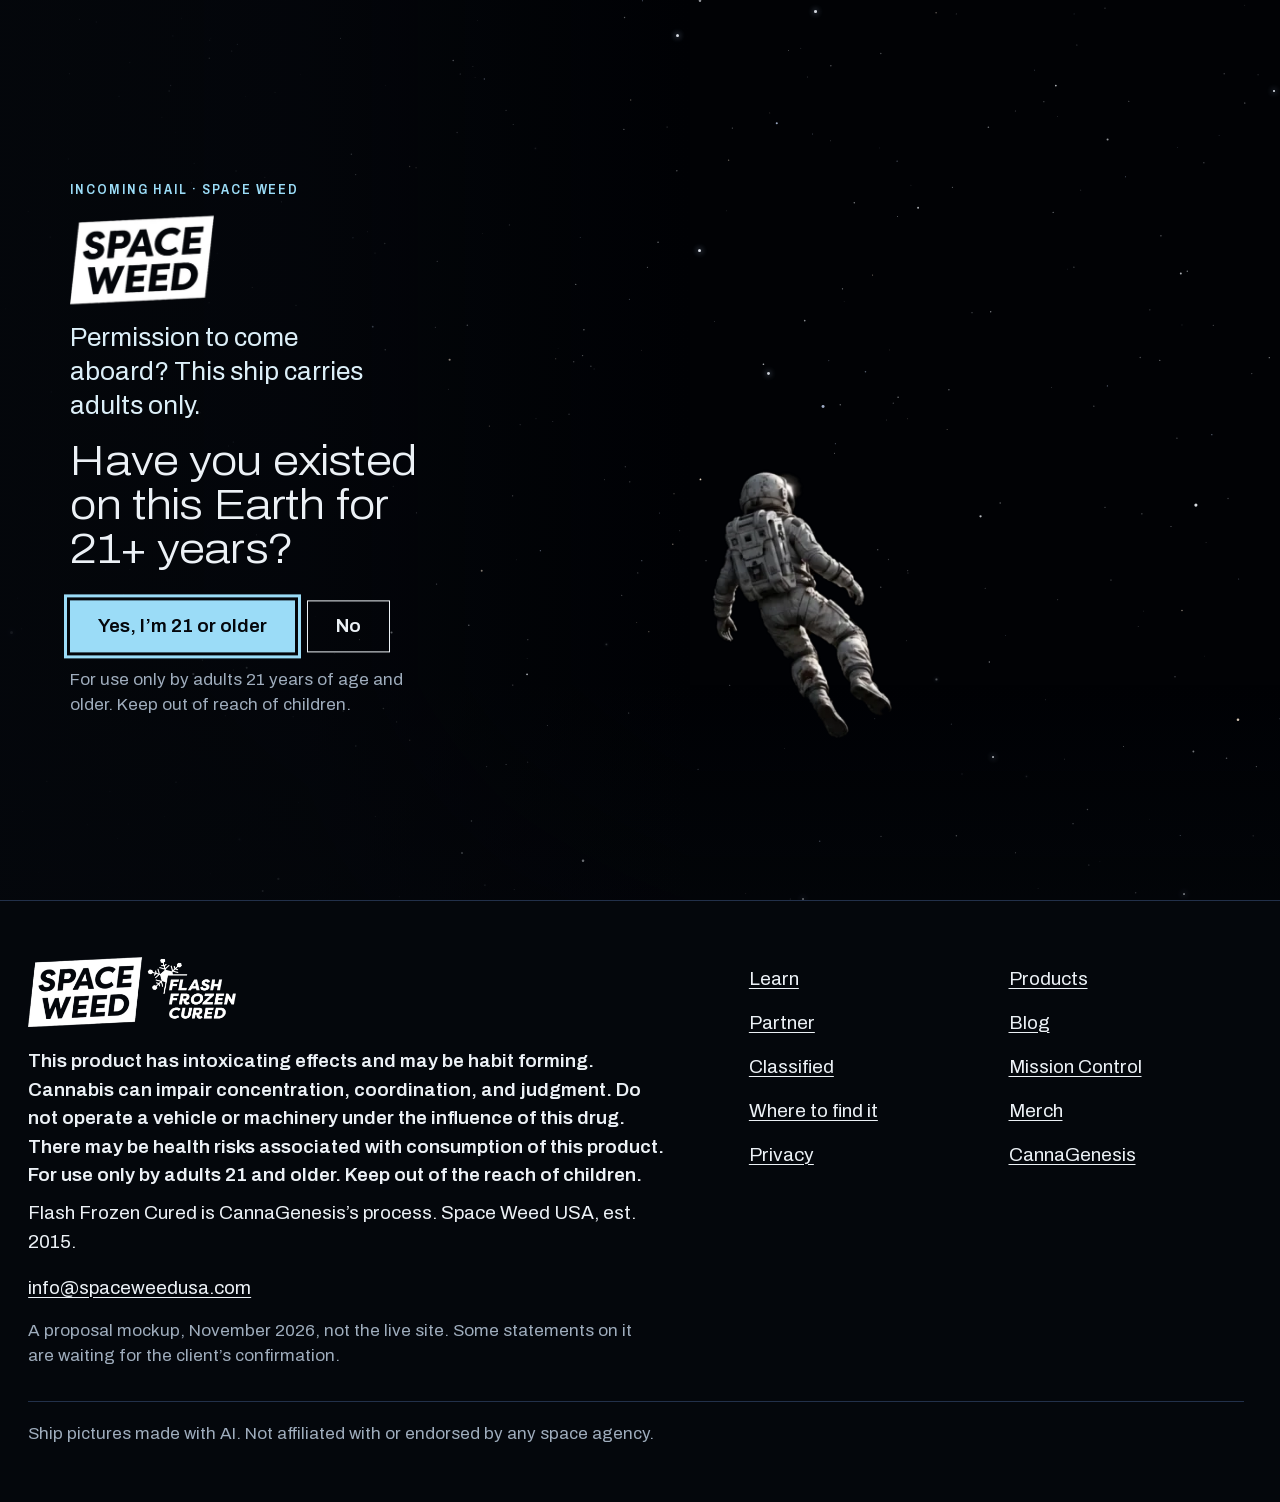
==== commit da53c27e: "The gate is a space scene: the astronaut adrift among stars and the odd comet, and on Yes the ship c" ====
--- a/index.html
+++ b/index.html
@@ -25,17 +25,14 @@
 </head>
 <body class="page-room">
 <div class="gate" id="gate" role="dialog" aria-modal="true" aria-labelledby="gate-q" aria-describedby="gate-legal">
-  <div class="gate__scene" aria-hidden="true">
-    <picture>
-      <source media="(max-aspect-ratio: 1/1)" type="image/webp" srcset="assets/board/gate-tall-720.webp 720w, assets/board/gate-tall-1080.webp 1080w" sizes="100vw">
-      <img src="assets/board/gate-wide-1280.webp" srcset="assets/board/gate-wide-1280.webp 1280w, assets/board/gate-wide-1920.webp 1920w" sizes="100vw" width="1920" height="1072" alt="" fetchpriority="high" draggable="false">
-    </picture>
-  </div>
-  <div class="gate__ramp" aria-hidden="true">
-    <picture>
-      <source media="(max-aspect-ratio: 1/1)" type="image/webp" srcset="assets/board/ramp-tall-720.webp 720w, assets/board/ramp-tall-1080.webp 1080w" sizes="100vw">
-      <img src="assets/board/ramp-wide-1280.webp" srcset="assets/board/ramp-wide-1280.webp 1280w, assets/board/ramp-wide-1920.webp 1920w" sizes="100vw" width="1920" height="1072" alt="" loading="lazy" decoding="async" draggable="false">
-    </picture>
+  <div class="space" aria-hidden="true">
+    <canvas class="space__stars"></canvas>
+    <div class="space__twinkles"></div>
+    <div class="space__comets"></div>
+    <div class="space__ship"><img src="assets/board/ship-cut.webp" width="1086" height="418" alt="" decoding="async" draggable="false"></div>
+    <div class="space__beam"></div>
+    <div class="space__astro"><img class="space__loop" src="assets/board/astro-still.webp" data-loop="assets/board/astro-float.webp" width="241" height="394" alt="" fetchpriority="high" draggable="false"></div>
+    <div class="space__flash"></div>
   </div>
   <div class="gate__shade" aria-hidden="true"></div>
   <div class="gate__panel">
--- a/assets/board.v1.css
+++ b/assets/board.v1.css
@@ -59,13 +59,23 @@
 .gate{position:fixed;inset:0;z-index:60;overflow:hidden;background:var(--void)}
 html:not(.gate-pending) .gate{display:none}
 html.gate-pending,html.gate-pending body{overflow:hidden}
-.gate picture{width:100%;height:100%}
-.gate__scene,.gate__ramp{position:absolute;inset:0}
-.gate__scene img,.gate__ramp img{width:100%;height:100%;max-width:none;object-fit:cover;-webkit-user-select:none;user-select:none;-webkit-user-drag:none}
-.gate__scene{transform-origin:var(--hx,72%) var(--hy,50%)}
-.gate__scene img{object-position:0% 50%}
-.gate__ramp{opacity:0;transform-origin:var(--rx,50%) var(--ry,36%)}
-.gate__ramp img{object-position:50% 40%}
+/* the scene: an astronaut adrift in deep space. On Yes the ship comes down for him. Layers moved in code: the stars,
+   the odd comet, the ship (a still), the beam, the astronaut (a transparent loop), the flash at the hatch.
+   --ax/--ay/--ah: where he floats and how tall he is; --sw: the ship's width; --hy: where its hatch stops (the ship
+   picture's hatch sits 78% across and 68.7% down it, so its top is --hy minus 0.2644 of its width). */
+.space{position:absolute;inset:0;overflow:hidden;background:#010205;--ax:62vw;--ay:66vh;--ah:38vh;--sw:min(56vw,108vh);--hy:30vh;-webkit-user-select:none;user-select:none}
+.space__stars,.space__comets,.space__twinkles{position:absolute;inset:0;width:100%;height:100%}
+.twinkle{position:absolute;left:var(--x);top:var(--y);width:var(--s,3px);height:var(--s,3px);margin:calc(var(--s,3px) / -2) 0 0 calc(var(--s,3px) / -2);border-radius:50%;background:#F2F7FF;box-shadow:0 0 0.4rem 0.05rem rgba(196,224,255,0.6);opacity:0.5}
+@media (prefers-reduced-motion:no-preference){html:not(.motion-off) .twinkle{animation:twinkle var(--d,4s) ease-in-out var(--dl,0s) infinite alternate}}
+@keyframes twinkle{from{opacity:0.12;transform:scale(0.55)}to{opacity:0.95;transform:none}}
+.comet{position:absolute;left:0;top:0;width:var(--len,170px);height:2px;margin-top:-1px;border-radius:2px;background:linear-gradient(90deg,rgba(214,236,255,0),rgba(214,236,255,0.8));transform-origin:100% 50%;opacity:0;pointer-events:none}
+.comet::after{content:"";position:absolute;right:-3px;top:-2px;width:6px;height:6px;border-radius:50%;background:#F4FAFF;box-shadow:0 0 0.6rem 0.15rem rgba(190,225,255,0.75)}
+.space__ship{position:absolute;left:calc(var(--ax) - var(--sw) * 0.78);top:calc(var(--hy) - var(--sw) * 0.2644);width:var(--sw);transform:translateY(-125vh);pointer-events:none}
+.space__ship img{display:block;width:100%;height:auto;max-width:none;-webkit-user-drag:none}
+.space__beam{position:absolute;left:calc(var(--ax) - 15vw);top:var(--hy);width:30vw;height:calc(100% - var(--hy));-webkit-clip-path:polygon(46.5% 0,53.5% 0,100% 100%,0 100%);clip-path:polygon(46.5% 0,53.5% 0,100% 100%,0 100%);background:linear-gradient(to bottom,rgba(226,243,255,0.8),rgba(155,220,247,0.32) 50%,rgba(155,220,247,0));opacity:0;transform:scaleY(0);transform-origin:50% 0;pointer-events:none}
+.space__astro{position:absolute;left:var(--ax);top:var(--ay);height:var(--ah);transform:translate(-46.4%,-53.6%);transform-origin:46.4% 53.6%;pointer-events:none}
+.space__astro img{display:block;height:100%;width:auto;max-width:none;-webkit-user-drag:none}
+.space__flash{position:absolute;left:var(--ax);top:var(--hy);width:34vmin;height:34vmin;margin:-17vmin 0 0 -17vmin;border-radius:50%;background:radial-gradient(closest-side,rgba(255,252,240,0.95),rgba(255,238,196,0.4) 45%,rgba(255,238,196,0));opacity:0;transform:scale(0.2);pointer-events:none}
 .gate__shade{position:absolute;inset:0;background:
   linear-gradient(90deg,rgba(4,7,12,0.92) 0%,rgba(4,7,12,0.74) 24%,rgba(4,7,12,0.3) 40%,rgba(4,7,12,0) 54%),
   linear-gradient(to top,rgba(4,7,12,0.5) 0%,rgba(4,7,12,0) 24%)}
@@ -81,10 +91,17 @@
 .gate__denied{display:grid;gap:0.4rem;justify-items:start}
 .gate__denied p{font-size:var(--step-lead);line-height:1.3;outline:0}
 
-/* boarding: one move toward the hatch, the ramp, then the room. JS sets the two origins from the pictures. */
-html.is-boarding .gate__panel,html.is-boarding .gate__shade{opacity:0;transition:opacity 260ms ease}
-html.is-boarding .gate__scene{transform:scale(2.2);transition:transform 1250ms cubic-bezier(0.5,0,0.75,0.3);will-change:transform}
-html.is-boarding .gate__ramp{opacity:1;transform:scale(1.3);transition:opacity 420ms ease 520ms,transform 1350ms cubic-bezier(0.3,0,0.6,1) 520ms;will-change:transform,opacity}
+/* boarding, about 3.4 s: the question goes, the ship comes down and settles into a hover (0.06 to 1.46 s), the beam
+   opens (1.1 s) and lights him, he is pulled up and shrinks into the hatch (1.35 to 2.75 s), the hatch flashes (2.62 s),
+   the room fades in (2.85 s). A tap, a click or Enter/Space/Escape during the move goes straight to the room. */
+html.is-boarding .gate__panel,html.is-boarding .gate__shade{opacity:0;transition:opacity 280ms ease}
+html.is-boarding .space__ship{animation:descend 1400ms 60ms both;will-change:transform}
+@keyframes descend{0%{transform:translateY(-125vh);animation-timing-function:cubic-bezier(0.2,0.65,0.35,1)}72%{transform:translateY(1.4vh);animation-timing-function:cubic-bezier(0.45,0,0.55,1)}100%{transform:none}}
+html.is-boarding .space__beam{animation:beam 1900ms ease 1100ms both}
+@keyframes beam{0%{opacity:0;transform:scaleY(0)}18%{opacity:1;transform:none}82%{opacity:1;transform:none}100%{opacity:0;transform:scaleX(0.15)}}
+html.is-boarding .space__astro{transform:translate(-46.4%,-53.6%) translateY(calc(var(--hy) - var(--ay))) scale(0.06);opacity:0;filter:brightness(1.22) saturate(0.85);transition:transform 1400ms cubic-bezier(0.55,0,0.85,0.35) 1350ms,opacity 110ms ease-in 2650ms,filter 450ms ease 1200ms;will-change:transform,opacity}
+html.is-boarding .space__flash{animation:flash 700ms ease-out 2620ms both}
+@keyframes flash{0%{opacity:0;transform:scale(0.2)}35%{opacity:1;transform:scale(1)}100%{opacity:0;transform:scale(1.7)}}
 html.is-arriving .gate{opacity:0;transition:opacity 560ms ease}
 html.is-arriving .room__stage{animation:settle 1100ms var(--ease-out) both}
 @keyframes settle{from{transform:scale(1.05)}to{transform:none}}
@@ -294,8 +311,8 @@
 
 /* ---------- the gate on an upright screen: question in the sky, buttons at the thumb ---------- */
 @media (max-aspect-ratio:1/1){
-  .gate__scene img{object-position:50% 46%}
-  .gate__ramp img{object-position:50% 42%}
+  .space{--ax:50vw;--ay:61vh;--ah:30vh;--sw:150vw;--hy:24vh}
+  .space__beam{left:calc(var(--ax) - 32vw);width:64vw}
   .gate__shade{background:
     linear-gradient(to bottom,rgba(4,7,12,0.82) 0%,rgba(4,7,12,0.46) 28%,rgba(4,7,12,0) 42%),
     linear-gradient(to top,rgba(4,7,12,0.92) 0%,rgba(4,7,12,0.62) 18%,rgba(4,7,12,0) 36%)}
@@ -312,13 +329,12 @@
   .gate__legal{max-width:none;font-size:0.9375rem}
 }
 @media (min-aspect-ratio:1/1) and (max-aspect-ratio:3/2){
-  .gate__scene img{object-position:35% 50%}
   .gate__panel{width:clamp(18rem,28vw,24rem)}
 }
 /* a very short window (a docked browser, a small laptop pane): the gate's text scrolls over a fixed picture */
 @media (min-aspect-ratio:1/1) and (max-height:560px){
   .gate{overflow-y:auto;overscroll-behavior:contain}
-  .gate__scene,.gate__ramp,.gate__shade{position:fixed}
+  .space,.gate__shade{position:fixed}
   .gate__panel{position:relative;left:auto;top:auto;transform:none;margin:1.25rem 0 1.25rem max(var(--margin),5.5vw)}
 }
 @media (min-aspect-ratio:1/1) and (max-height:640px){
@@ -375,9 +391,8 @@
 }
 
 html.motion-off *,html.motion-off *::before,html.motion-off *::after{animation-duration:0.01ms !important;animation-iteration-count:1 !important;transition-duration:0.01ms !important;transition-delay:0ms !important}
-html.motion-off.is-boarding .gate__scene,html.motion-off.is-boarding .gate__ramp,html.motion-off .room.is-leaving .room__stage{transform:none}
+html.motion-off .room.is-leaving .room__stage{transform:none}
 @media (prefers-reduced-motion:reduce){
   *,*::before,*::after{animation-duration:0.01ms !important;animation-iteration-count:1 !important;transition-duration:0.01ms !important;transition-delay:0ms !important}
-  html.is-boarding .gate__scene,html.is-boarding .gate__ramp{transform:none}
   .room.is-leaving .room__stage{transform:none}
 }
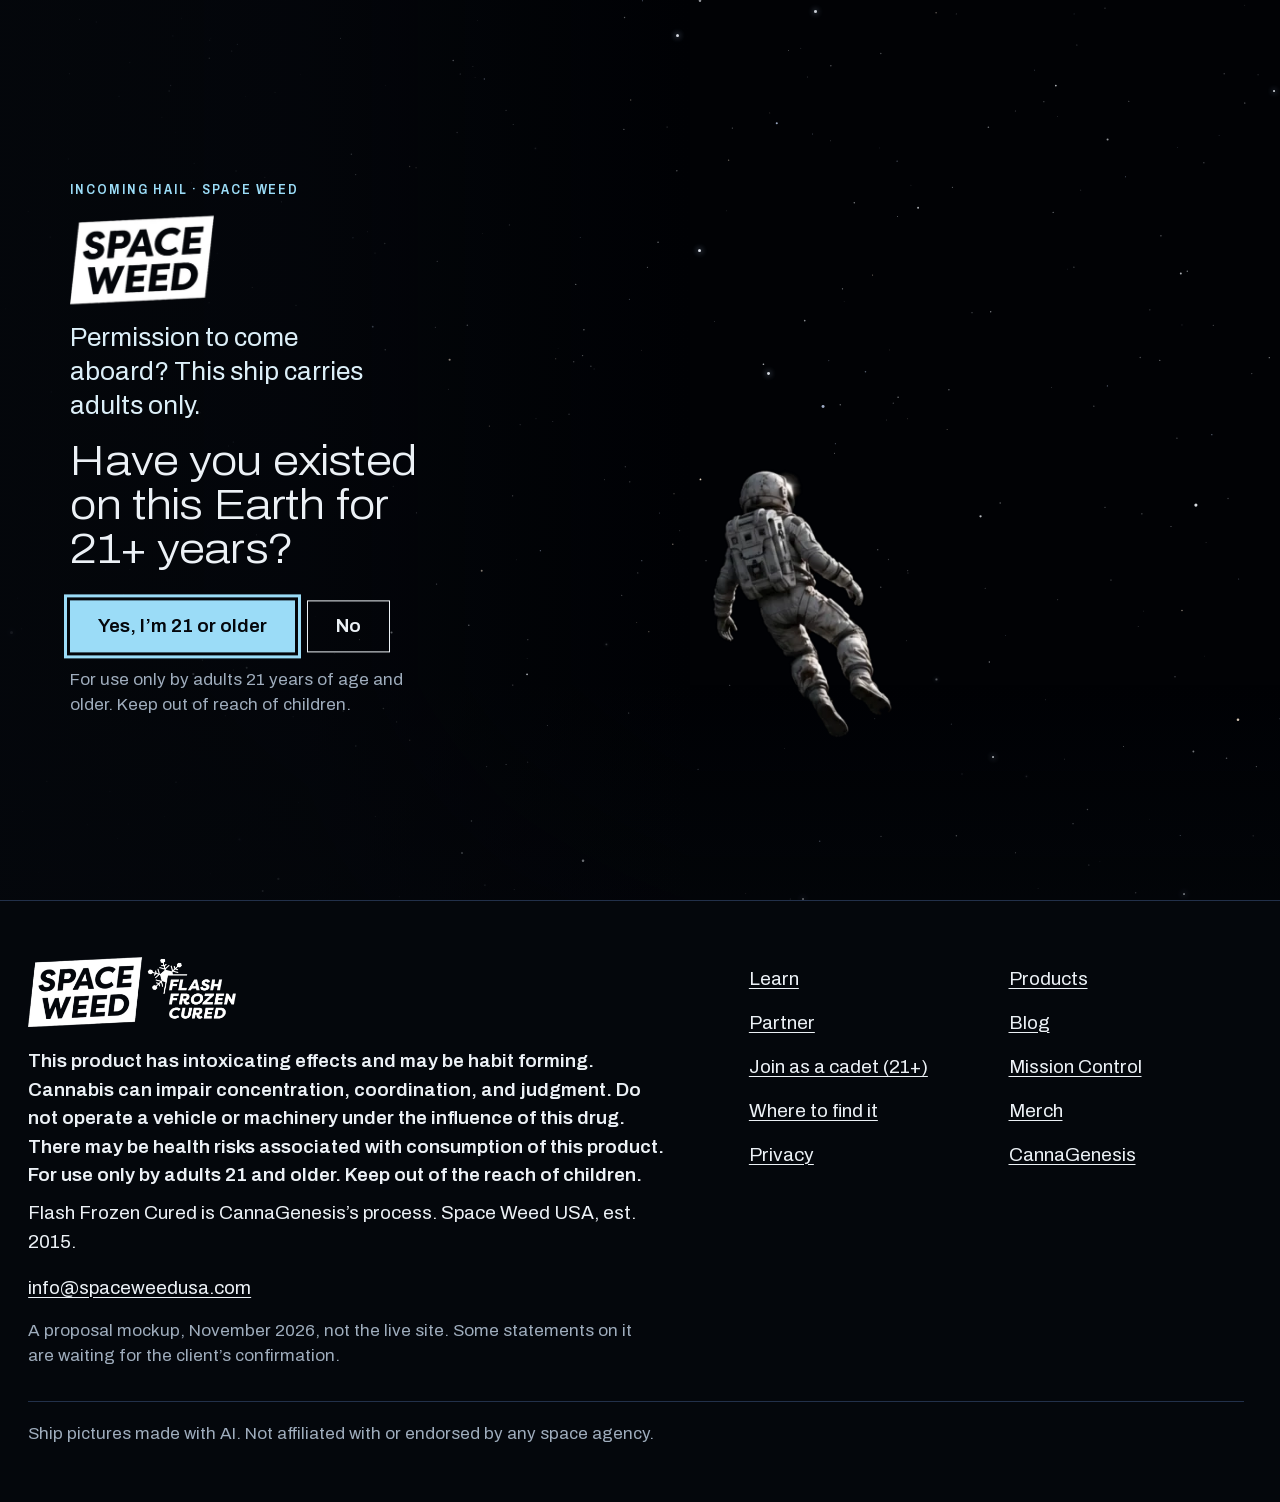
==== commit 05dec317: "Don's 11 Nov draft merged in: his wording on the inner pages, Where next doors, and a Mission Contro" ====
--- a/index.html
+++ b/index.html
@@ -118,7 +118,7 @@
       <li><a href="products.html">Products</a></li>
       <li><a href="partner.html">Partner</a></li>
       <li><a href="blog.html">Blog</a></li>
-      <li><a href="classified.html">Classified</a></li>
+      <li><a href="classified.html">Join as a cadet (21+)</a></li>
       <li><a href="contact.html">Mission Control</a></li>
       <li><a href="find.html">Where to find it</a></li>
       <li><a href="https://shopspaceweed.com" target="_blank" rel="noopener">Merch<span class="vh"> (opens the merch shop in a new tab)</span></a></li>
--- a/assets/board.v1.css
+++ b/assets/board.v1.css
@@ -63,16 +63,26 @@
    the odd comet, the ship (a still), the beam, the astronaut (a transparent loop), the flash at the hatch.
    --ax/--ay/--ah: where he floats and how tall he is; --sw: the ship's width; --hy: where its hatch stops (the ship
    picture's hatch sits 78% across and 68.7% down it, so its top is --hy minus 0.2644 of its width). */
-.space{position:absolute;inset:0;overflow:hidden;background:#010205;--ax:62vw;--ay:66vh;--ah:38vh;--sw:min(56vw,108vh);--hy:30vh;-webkit-user-select:none;user-select:none}
+.space{position:absolute;inset:0;overflow:hidden;background:#010205;--ax:62vw;--ay:66vh;--ah:38vh;--sw:min(56vw,108vh);--hy:30vh;--lift:calc(var(--hy) - var(--ay));--vx:86vw;--vy:10vh;-webkit-user-select:none;user-select:none}
 .space__stars,.space__comets,.space__twinkles{position:absolute;inset:0;width:100%;height:100%}
+.space__fx{position:absolute;inset:0;pointer-events:none}
 .twinkle{position:absolute;left:var(--x);top:var(--y);width:var(--s,3px);height:var(--s,3px);margin:calc(var(--s,3px) / -2) 0 0 calc(var(--s,3px) / -2);border-radius:50%;background:#F2F7FF;box-shadow:0 0 0.4rem 0.05rem rgba(196,224,255,0.6);opacity:0.5}
 @media (prefers-reduced-motion:no-preference){html:not(.motion-off) .twinkle{animation:twinkle var(--d,4s) ease-in-out var(--dl,0s) infinite alternate}}
 @keyframes twinkle{from{opacity:0.12;transform:scale(0.55)}to{opacity:0.95;transform:none}}
 .comet{position:absolute;left:0;top:0;width:var(--len,170px);height:2px;margin-top:-1px;border-radius:2px;background:linear-gradient(90deg,rgba(214,236,255,0),rgba(214,236,255,0.8));transform-origin:100% 50%;opacity:0;pointer-events:none}
 .comet::after{content:"";position:absolute;right:-3px;top:-2px;width:6px;height:6px;border-radius:50%;background:#F4FAFF;box-shadow:0 0 0.6rem 0.15rem rgba(190,225,255,0.75)}
-.space__ship{position:absolute;left:calc(var(--ax) - var(--sw) * 0.78);top:calc(var(--hy) - var(--sw) * 0.2644);width:var(--sw);transform:translateY(-125vh);pointer-events:none}
+.space__ship{position:absolute;left:calc(var(--ax) - var(--sw) * 0.78);top:calc(var(--hy) - var(--sw) * 0.2644);width:var(--sw);opacity:0;transform:translate(var(--dx,30vw),var(--dy,-30vh)) scale(0.02);pointer-events:none}
+.space__ship::before{content:"";position:absolute;right:-2%;top:14%;width:15%;height:32%;border-radius:50%;background:radial-gradient(closest-side,rgba(226,244,255,0.95),rgba(120,196,255,0.45) 46%,rgba(120,196,255,0));opacity:0;pointer-events:none}
+/* the jump: star streaks from the far point the ship arrives from (--vx/--vy, set in board.v1.js), the flare where it
+   drops out, and the light trail it leaves */
+.warp{position:absolute;left:var(--vx);top:var(--vy);width:var(--len);height:var(--th,1.5px);margin-top:-1px;border-radius:2px;background:linear-gradient(90deg,rgba(214,236,255,0),rgba(230,244,255,0.95));transform-origin:0 50%;transform:rotate(var(--a)) translateX(var(--r)) scaleX(0);opacity:0;pointer-events:none}
+.space__pop{position:absolute;left:var(--vx);top:var(--vy);width:20vmin;height:20vmin;margin:-10vmin 0 0 -10vmin;border-radius:50%;background:radial-gradient(closest-side,rgba(255,255,255,0.98),rgba(170,220,255,0.5) 40%,rgba(170,220,255,0));opacity:0;transform:scale(0.1);pointer-events:none}
+.space__trail{position:absolute;left:var(--vx);top:var(--vy);width:var(--tl,0px);height:4px;margin-top:-2px;border-radius:4px;background:linear-gradient(90deg,rgba(190,228,255,0),rgba(226,244,255,0.95));transform-origin:0 50%;transform:rotate(var(--ta,0deg)) scaleX(0);opacity:0;pointer-events:none}
+/* the pull: rings that climb the beam and narrow toward the hatch, and the sparks where he goes in */
+.ring{position:absolute;left:var(--ax);top:var(--ay);width:calc(var(--ah) * 0.66);height:calc(var(--ah) * 0.17);margin:calc(var(--ah) * -0.085) 0 0 calc(var(--ah) * -0.33);border-radius:50%;border:1.5px solid rgba(220,242,255,0.9);box-shadow:0 0 0.55rem rgba(150,215,255,0.65),inset 0 0 0.4rem rgba(150,215,255,0.35);opacity:0;pointer-events:none}
+.spark{position:absolute;left:var(--ax);top:var(--hy);width:var(--len,5vmin);height:2px;margin-top:-1px;border-radius:2px;background:linear-gradient(90deg,rgba(255,250,235,0.95),rgba(255,236,190,0));transform-origin:0 50%;transform:rotate(var(--a)) scaleX(0);opacity:0;pointer-events:none}
 .space__ship img{display:block;width:100%;height:auto;max-width:none;-webkit-user-drag:none}
-.space__beam{position:absolute;left:calc(var(--ax) - 15vw);top:var(--hy);width:30vw;height:calc(100% - var(--hy));-webkit-clip-path:polygon(46.5% 0,53.5% 0,100% 100%,0 100%);clip-path:polygon(46.5% 0,53.5% 0,100% 100%,0 100%);background:linear-gradient(to bottom,rgba(226,243,255,0.8),rgba(155,220,247,0.32) 50%,rgba(155,220,247,0));opacity:0;transform:scaleY(0);transform-origin:50% 0;pointer-events:none}
+.space__beam{position:absolute;left:calc(var(--ax) - 24vw);top:var(--hy);width:48vw;height:calc(var(--ay) - var(--hy) + var(--ah) * 0.85);background:conic-gradient(from 166deg at 50% 0,rgba(150,215,250,0) 0deg,rgba(150,215,250,0.1) 4deg,rgba(190,230,255,0.36) 9deg,rgba(226,244,255,0.7) 12deg,rgba(244,251,255,0.82) 14deg,rgba(226,244,255,0.7) 16deg,rgba(190,230,255,0.36) 19deg,rgba(150,215,250,0.1) 24deg,rgba(150,215,250,0) 28deg,rgba(150,215,250,0) 360deg);-webkit-mask-image:linear-gradient(to bottom,#000 0,rgba(0,0,0,0.75) 45%,rgba(0,0,0,0) 96%);mask-image:linear-gradient(to bottom,#000 0,rgba(0,0,0,0.75) 45%,rgba(0,0,0,0) 96%);opacity:0;transform:scaleY(0);transform-origin:50% 0;pointer-events:none}
 .space__astro{position:absolute;left:var(--ax);top:var(--ay);height:var(--ah);transform:translate(-46.4%,-53.6%);transform-origin:46.4% 53.6%;pointer-events:none}
 .space__astro img{display:block;height:100%;width:auto;max-width:none;-webkit-user-drag:none}
 .space__flash{position:absolute;left:var(--ax);top:var(--hy);width:34vmin;height:34vmin;margin:-17vmin 0 0 -17vmin;border-radius:50%;background:radial-gradient(closest-side,rgba(255,252,240,0.95),rgba(255,238,196,0.4) 45%,rgba(255,238,196,0));opacity:0;transform:scale(0.2);pointer-events:none}
@@ -91,16 +101,31 @@
 .gate__denied{display:grid;gap:0.4rem;justify-items:start}
 .gate__denied p{font-size:var(--step-lead);line-height:1.3;outline:0}
 
-/* boarding, about 3.4 s: the question goes, the ship comes down and settles into a hover (0.06 to 1.46 s), the beam
-   opens (1.1 s) and lights him, he is pulled up and shrinks into the hatch (1.35 to 2.75 s), the hatch flashes (2.62 s),
-   the room fades in (2.85 s). A tap, a click or Enter/Space/Escape during the move goes straight to the room. */
+/* boarding, about 3.8 s: the question goes and the stars streak (0 to 0.7 s), the ship drops out of the jump at a far
+   point and rushes in, braking into a hover (0.56 to 1.6 s), the beam opens (1.48 s) and rings climb it, he dips, lifts
+   and is pulled into the hatch (1.68 to 3.0 s), sparks and a flash at the hatch (2.96 s), the room fades in (3.25 s). A tap, a click or Enter/Space/Escape during the move goes straight to the room. */
 html.is-boarding .gate__panel,html.is-boarding .gate__shade{opacity:0;transition:opacity 280ms ease}
-html.is-boarding .space__ship{animation:descend 1400ms 60ms both;will-change:transform}
-@keyframes descend{0%{transform:translateY(-125vh);animation-timing-function:cubic-bezier(0.2,0.65,0.35,1)}72%{transform:translateY(1.4vh);animation-timing-function:cubic-bezier(0.45,0,0.55,1)}100%{transform:none}}
-html.is-boarding .space__beam{animation:beam 1900ms ease 1100ms both}
-@keyframes beam{0%{opacity:0;transform:scaleY(0)}18%{opacity:1;transform:none}82%{opacity:1;transform:none}100%{opacity:0;transform:scaleX(0.15)}}
-html.is-boarding .space__astro{transform:translate(-46.4%,-53.6%) translateY(calc(var(--hy) - var(--ay))) scale(0.06);opacity:0;filter:brightness(1.22) saturate(0.85);transition:transform 1400ms cubic-bezier(0.55,0,0.85,0.35) 1350ms,opacity 110ms ease-in 2650ms,filter 450ms ease 1200ms;will-change:transform,opacity}
-html.is-boarding .space__flash{animation:flash 700ms ease-out 2620ms both}
+html.is-boarding .warp{animation:warp 560ms cubic-bezier(0.5,0,0.9,0.4) var(--dl,0ms) both}
+@keyframes warp{0%{opacity:0;transform:rotate(var(--a)) translateX(var(--r)) scaleX(0)}25%{opacity:1}70%{opacity:1;transform:rotate(var(--a)) translateX(calc(var(--r) * 1.7)) scaleX(1)}100%{opacity:0;transform:rotate(var(--a)) translateX(calc(var(--r) * 3.4)) scaleX(0.35)}}
+html.is-boarding .space__stars{transform-origin:var(--vx) var(--vy);animation:lurch 900ms cubic-bezier(0.3,0,0.2,1) 60ms both}
+@keyframes lurch{0%{transform:none}55%{transform:scale(1.14)}100%{transform:none}}
+html.is-boarding .space__pop{animation:pop 440ms ease-out 500ms both}
+@keyframes pop{0%{opacity:0;transform:scale(0.1)}30%{opacity:1;transform:scale(1)}100%{opacity:0;transform:scale(0.45)}}
+html.is-boarding .space__trail{animation:trail 820ms ease-out 560ms both}
+@keyframes trail{0%{opacity:0;transform:rotate(var(--ta,0deg)) scaleX(0)}20%{opacity:0.95;transform:rotate(var(--ta,0deg)) scaleX(0.8)}100%{opacity:0;transform:rotate(var(--ta,0deg)) scaleX(1)}}
+html.is-boarding .space__ship{animation:arrive 1050ms 560ms both;will-change:transform,opacity}
+@keyframes arrive{0%{opacity:0;transform:translate(var(--dx,30vw),var(--dy,-30vh)) scale(0.02) rotate(-6deg);animation-timing-function:cubic-bezier(0.05,0.88,0.15,1)}5%{opacity:1}74%{opacity:1;transform:translate(0,1vh) scale(1.035) rotate(0.5deg);animation-timing-function:cubic-bezier(0.4,0,0.6,1)}100%{opacity:1;transform:none}}
+html.is-boarding .space__ship::before{animation:burn 1800ms ease-out 560ms both}
+@keyframes burn{0%{opacity:0;transform:scale(2)}16%{opacity:1;transform:scale(2)}60%{opacity:0.9;transform:scale(1.2)}100%{opacity:0.4;transform:scale(0.8)}}
+html.is-boarding .ring{animation:ring 470ms cubic-bezier(0.4,0,0.85,0.5) var(--dl,1600ms) 2 both}
+@keyframes ring{0%{opacity:0;transform:translateY(calc(var(--ah) * 0.38)) scale(1.18)}18%{opacity:0.95}100%{opacity:0;transform:translateY(var(--lift)) scale(0.1)}}
+html.is-boarding .spark{animation:spark 480ms ease-out 2960ms both}
+@keyframes spark{0%{opacity:0;transform:rotate(var(--a)) translateX(0) scaleX(0.2)}25%{opacity:1}100%{opacity:0;transform:rotate(var(--a)) translateX(var(--r)) scaleX(1)}}
+html.is-boarding .space__beam{animation:beam 1780ms ease 1480ms both}
+@keyframes beam{0%{opacity:0;transform:scaleY(0)}13%{opacity:1;transform:none}30%{opacity:0.8}46%{opacity:1}62%{opacity:0.84}84%{opacity:1;transform:none}100%{opacity:0;transform:scaleX(0.08)}}
+html.is-boarding .space__astro{animation:abduct 1320ms 1680ms both;filter:brightness(1.28) saturate(0.85);transition:filter 420ms ease 1480ms;will-change:transform,opacity}
+@keyframes abduct{0%{opacity:1;transform:translate(-46.4%,-53.6%);animation-timing-function:ease-in-out}13%{opacity:1;transform:translate(-46.4%,-53.6%) translateY(1.5vh) scale(1.03) rotate(-2.5deg);animation-timing-function:cubic-bezier(0.3,0,0.7,1)}34%{opacity:1;transform:translate(-46.4%,-53.6%) translateY(calc(var(--lift) * 0.1)) scale(0.97) rotate(4deg);animation-timing-function:cubic-bezier(0.7,0,0.95,0.45)}90%{opacity:1}100%{opacity:0;transform:translate(-46.4%,-53.6%) translateY(var(--lift)) scale(0.035,0.1) rotate(16deg)}}
+html.is-boarding .space__flash{animation:flash 700ms ease-out 2960ms both}
 @keyframes flash{0%{opacity:0;transform:scale(0.2)}35%{opacity:1;transform:scale(1)}100%{opacity:0;transform:scale(1.7)}}
 html.is-arriving .gate{opacity:0;transition:opacity 560ms ease}
 html.is-arriving .room__stage{animation:settle 1100ms var(--ease-out) both}
@@ -183,6 +208,38 @@
   .room.rest .door:hover .door__hit::after{opacity:0}
 }
 .room.is-leaving .room__stage{transform:scale(1.45);opacity:0;transition:transform 420ms var(--ease-travel),opacity 360ms ease 60ms}
+/* doors: the leaves */
+.door--1{--l:4.30;--t:40.20;--w:8.30;--h:27.40;--s:49.64%;--cut:polygon(0.00% 7.30%,10.84% 0.00%,91.57% 0.36%,100.00% 9.49%,100.00% 83.21%,86.75% 97.81%,10.84% 100.00%,0.00% 88.32%)}
+.door--2{--l:23.15;--t:42.50;--w:7.70;--h:20.90;--s:49.87%;--cut:polygon(0.00% 7.18%,10.39% 0.00%,90.26% 0.00%,100.00% 8.13%,100.00% 85.65%,86.36% 99.52%,16.23% 100.00%,0.00% 90.91%)}
+.door--3{--l:39.30;--t:43.20;--w:7.30;--h:18.90;--s:51.37%;--cut:polygon(0.00% 5.82%,10.96% 0.00%,90.41% 0.00%,100.00% 6.35%,100.00% 67.20%,83.56% 67.46%,61.64% 68.52%,47.26% 71.43%,36.99% 76.19%,32.19% 81.48%,32.19% 100.00%,14.38% 100.00%,0.00% 89.95%)}
+.door--4{--l:55.05;--t:43.20;--w:6.40;--h:18.75;--s:48.91%;--cut:polygon(0.00% 5.87%,8.59% 0.00%,91.41% 0.00%,100.00% 5.87%,100.00% 90.67%,88.28% 100.00%,53.91% 100.00%,53.91% 83.73%,44.53% 76.80%,26.56% 71.20%,2.34% 68.80%,0.00% 68.80%)}
+.door--5{--l:70.05;--t:42.40;--w:7.85;--h:21.10;--s:48.92%;--cut:polygon(0.00% 8.53%,12.10% 0.00%,80.89% 0.00%,100.00% 9.00%,100.00% 93.36%,87.26% 100.00%,13.38% 100.00%,0.00% 84.83%)}
+.door--6{--l:88.05;--t:40.20;--w:7.35;--h:27.30;--s:54.29%;--cut:polygon(0.00% 6.23%,12.93% 0.00%,90.48% 0.00%,100.00% 6.59%,100.00% 89.38%,87.76% 100.00%,14.29% 96.70%,0.00% 83.15%)}
+.bud{z-index:4}
+.door__open{position:absolute;left:calc(var(--l) * 1%);top:calc(var(--t) * 1%);width:calc(var(--w) * 1%);height:calc(var(--h) * 1%);overflow:hidden;clip-path:var(--cut);pointer-events:none;--glow:155,220,247}
+.door--amber .door__open{--glow:245,166,91}
+.door__beyond{position:absolute;inset:0;background:#0A141C center/cover no-repeat}
+.door--1 .door__beyond{background-image:url(board/door-1.webp)}
+.door--2 .door__beyond{background-image:url(board/door-2.webp)}
+.door--3 .door__beyond{background-image:url(board/door-3.webp)}
+.door--4 .door__beyond{background-image:url(board/door-4.webp)}
+.door--5 .door__beyond{background-image:url(board/door-5.webp)}
+.door--6 .door__beyond{background-image:url(board/door-6.webp)}
+.door__beyond::before{content:"";position:absolute;inset:0;background:radial-gradient(60% 46% at 50% 40%,rgba(var(--glow),0.3),rgba(var(--glow),0) 78%),linear-gradient(to top,rgba(var(--glow),0.28),rgba(var(--glow),0) 30%);mix-blend-mode:screen}
+.door__open::after{content:"";position:absolute;inset:0;box-shadow:inset 0 0 calc(var(--stage-w) * 0.008) calc(var(--stage-w) * 0.0015) rgba(4,7,12,0.85);pointer-events:none}
+.door__leaf{position:absolute;inset:0;overflow:hidden;will-change:transform;transition:transform 540ms cubic-bezier(0.7,0,0.22,1) 110ms}
+.door__leaf--l{clip-path:inset(0 calc(100% - var(--s)) 0 0)}
+.door__leaf--r{clip-path:inset(0 0 0 var(--s))}
+.door__leaf img{position:absolute;max-width:none;width:calc(10000% / var(--w));height:calc(10000% / var(--h));left:calc(-100% * var(--l) / var(--w));top:calc(-100% * var(--t) / var(--h));-webkit-user-drag:none}
+.door__leaf::after{content:"";position:absolute;top:0;bottom:0;width:max(2px,calc(var(--stage-w) * 0.0016));background:linear-gradient(to bottom,rgba(var(--glow),0.2),#FFFFFF 30%,#FFFFFF 70%,rgba(var(--glow),0.2));opacity:0;transition:opacity 120ms ease}
+.door__leaf--l::after{right:calc(100% - var(--s))}
+.door__leaf--r::after{left:var(--s)}
+.door.is-opening .door__leaf::after{opacity:1}
+.door.is-opening .door__leaf--l{transform:translateX(calc(var(--s) * -1))}
+.door.is-opening .door__leaf--r{transform:translateX(calc(100% - var(--s)))}
+.door.is-opening .door__hit::after{opacity:0.7;inset:-4% -30% -8%;transition:opacity 420ms ease 160ms}
+.room.is-leaving .room__stage{transition:transform 460ms var(--ease-travel),opacity 320ms ease 140ms}
+/* doors: end */
 .room.is-leaving .deck,.room.is-leaving .pan-hint{opacity:0;transition:opacity 200ms ease}
 
 /* the approved home lines, on the floor */
@@ -312,7 +369,7 @@
 /* ---------- the gate on an upright screen: question in the sky, buttons at the thumb ---------- */
 @media (max-aspect-ratio:1/1){
   .space{--ax:50vw;--ay:61vh;--ah:30vh;--sw:150vw;--hy:24vh}
-  .space__beam{left:calc(var(--ax) - 32vw);width:64vw}
+  .space__beam{left:calc(var(--ax) - 60vw);width:120vw}
   .gate__shade{background:
     linear-gradient(to bottom,rgba(4,7,12,0.82) 0%,rgba(4,7,12,0.46) 28%,rgba(4,7,12,0) 42%),
     linear-gradient(to top,rgba(4,7,12,0.92) 0%,rgba(4,7,12,0.62) 18%,rgba(4,7,12,0) 36%)}
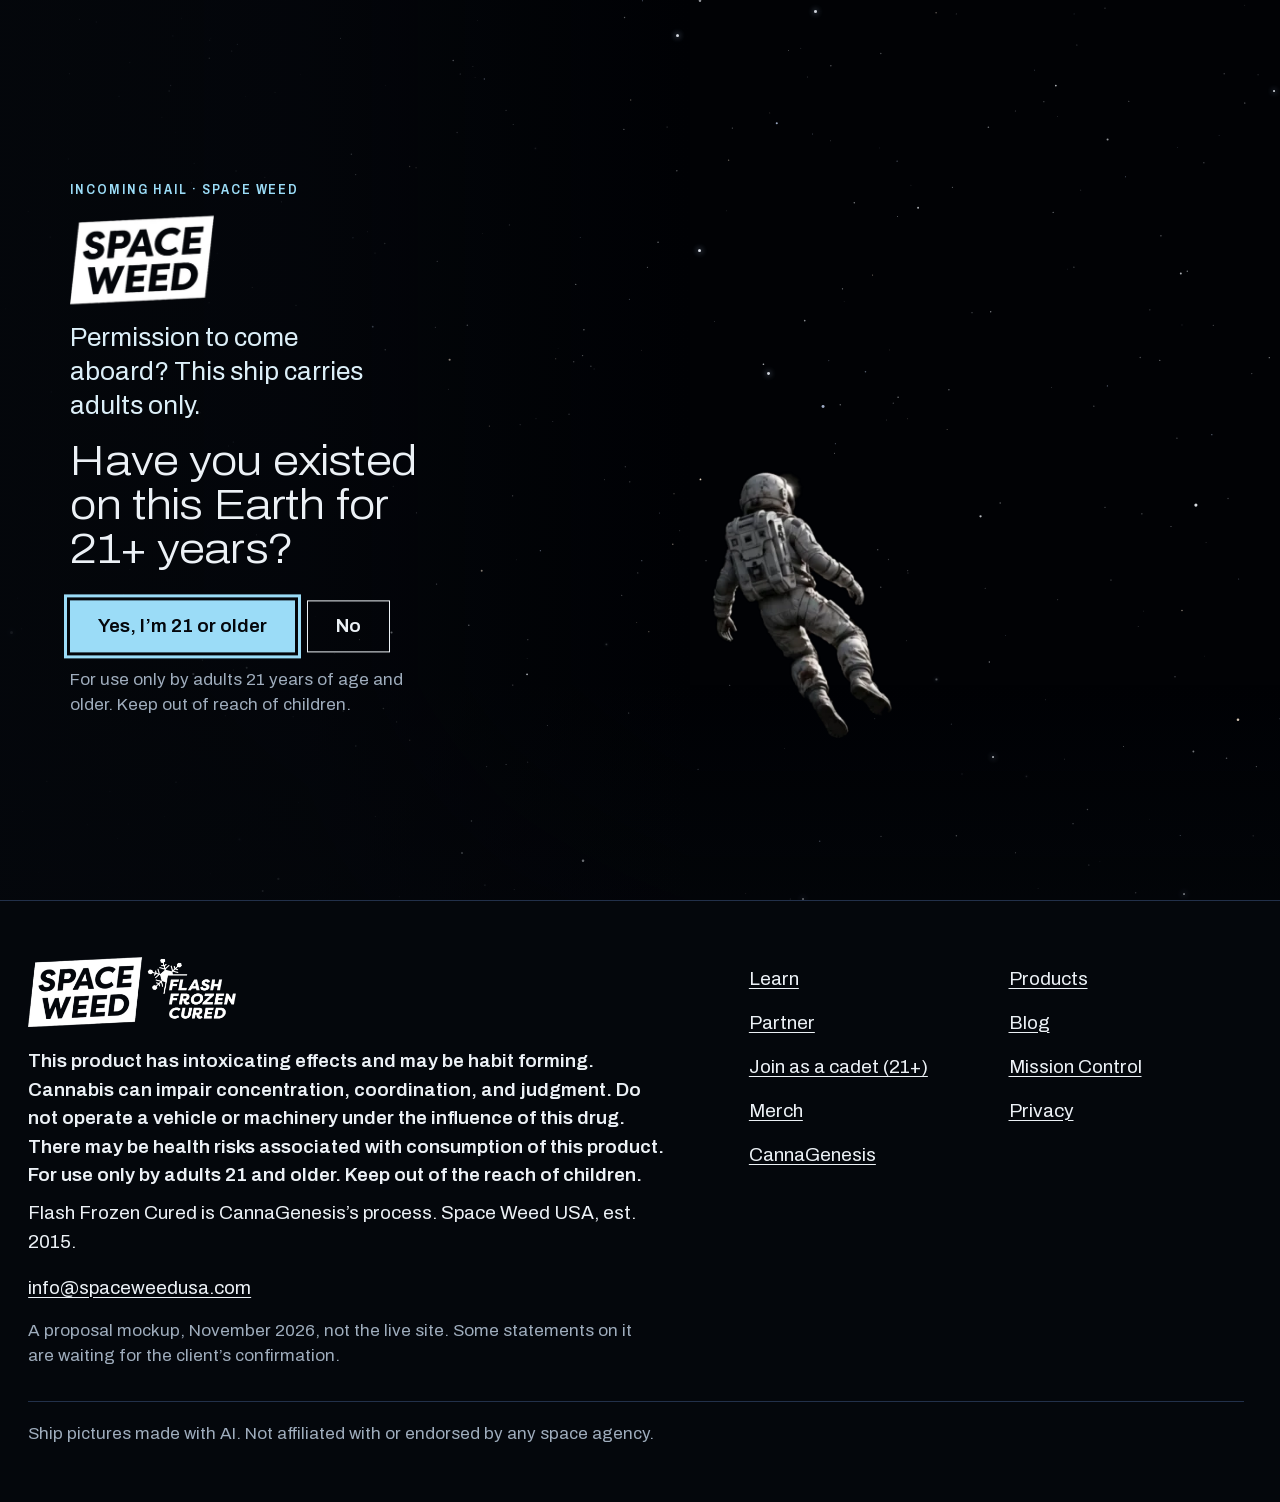
==== commit 07300bb2: "Where to find it is sealed: the header button stays, stamped Classified, and opens nothing; the foot" ====
--- a/index.html
+++ b/index.html
@@ -61,7 +61,7 @@
   <a class="skip" href="#main">Skip to content</a>
   <a class="mark" href="index.html" aria-current="page"><img src="assets/img/wordmark-white-300.webp" srcset="assets/img/wordmark-white-300.webp 300w, assets/img/wordmark-white-600.webp 600w" sizes="84px" width="600" height="370" alt="Space Weed, home"></a>
   <div class="hdr__right">
-    <a class="hdr__find" href="find.html">Where to find it</a>
+    <span class="hdr__find is-sealed" role="link" aria-disabled="true" title="Sealed for now">Where to find it <b class="seal">Classified</b></span>
     <a class="hdr__merch" href="https://shopspaceweed.com" target="_blank" rel="noopener">Merch<span class="vh"> (opens the merch shop in a new tab)</span></a>
     <button class="age" type="button" data-again aria-label="21+ · show the age check again">21+</button>
   </div>
@@ -120,7 +120,6 @@
       <li><a href="blog.html">Blog</a></li>
       <li><a href="classified.html">Join as a cadet (21+)</a></li>
       <li><a href="contact.html">Mission Control</a></li>
-      <li><a href="find.html">Where to find it</a></li>
       <li><a href="https://shopspaceweed.com" target="_blank" rel="noopener">Merch<span class="vh"> (opens the merch shop in a new tab)</span></a></li>
       <li><a href="privacy.html">Privacy</a></li>
       <li><a href="https://www.cannagenesis.com/">CannaGenesis</a></li>
--- a/assets/board.v1.css
+++ b/assets/board.v1.css
@@ -453,3 +453,8 @@
   *,*::before,*::after{animation-duration:0.01ms !important;animation-iteration-count:1 !important;transition-duration:0.01ms !important;transition-delay:0ms !important}
   .room.is-leaving .room__stage{transform:none}
 }
+/* Where to find it, sealed (13 Nov) */
+.is-sealed{cursor:not-allowed;opacity:0.62;user-select:none;-webkit-user-select:none}
+.is-sealed:hover{color:inherit;border-color:inherit}
+.hmenu__sealed{display:flex;align-items:center;min-height:2.75rem;padding:0 0.75rem;font-weight:600}
+.seal{display:inline-block;margin-left:0.45em;padding:0.1em 0.4em;border:1px solid #F5A65B;color:#F5A65B;font-size:0.7em;font-weight:700;letter-spacing:0.12em;text-transform:uppercase;line-height:1.3;vertical-align:0.1em}
